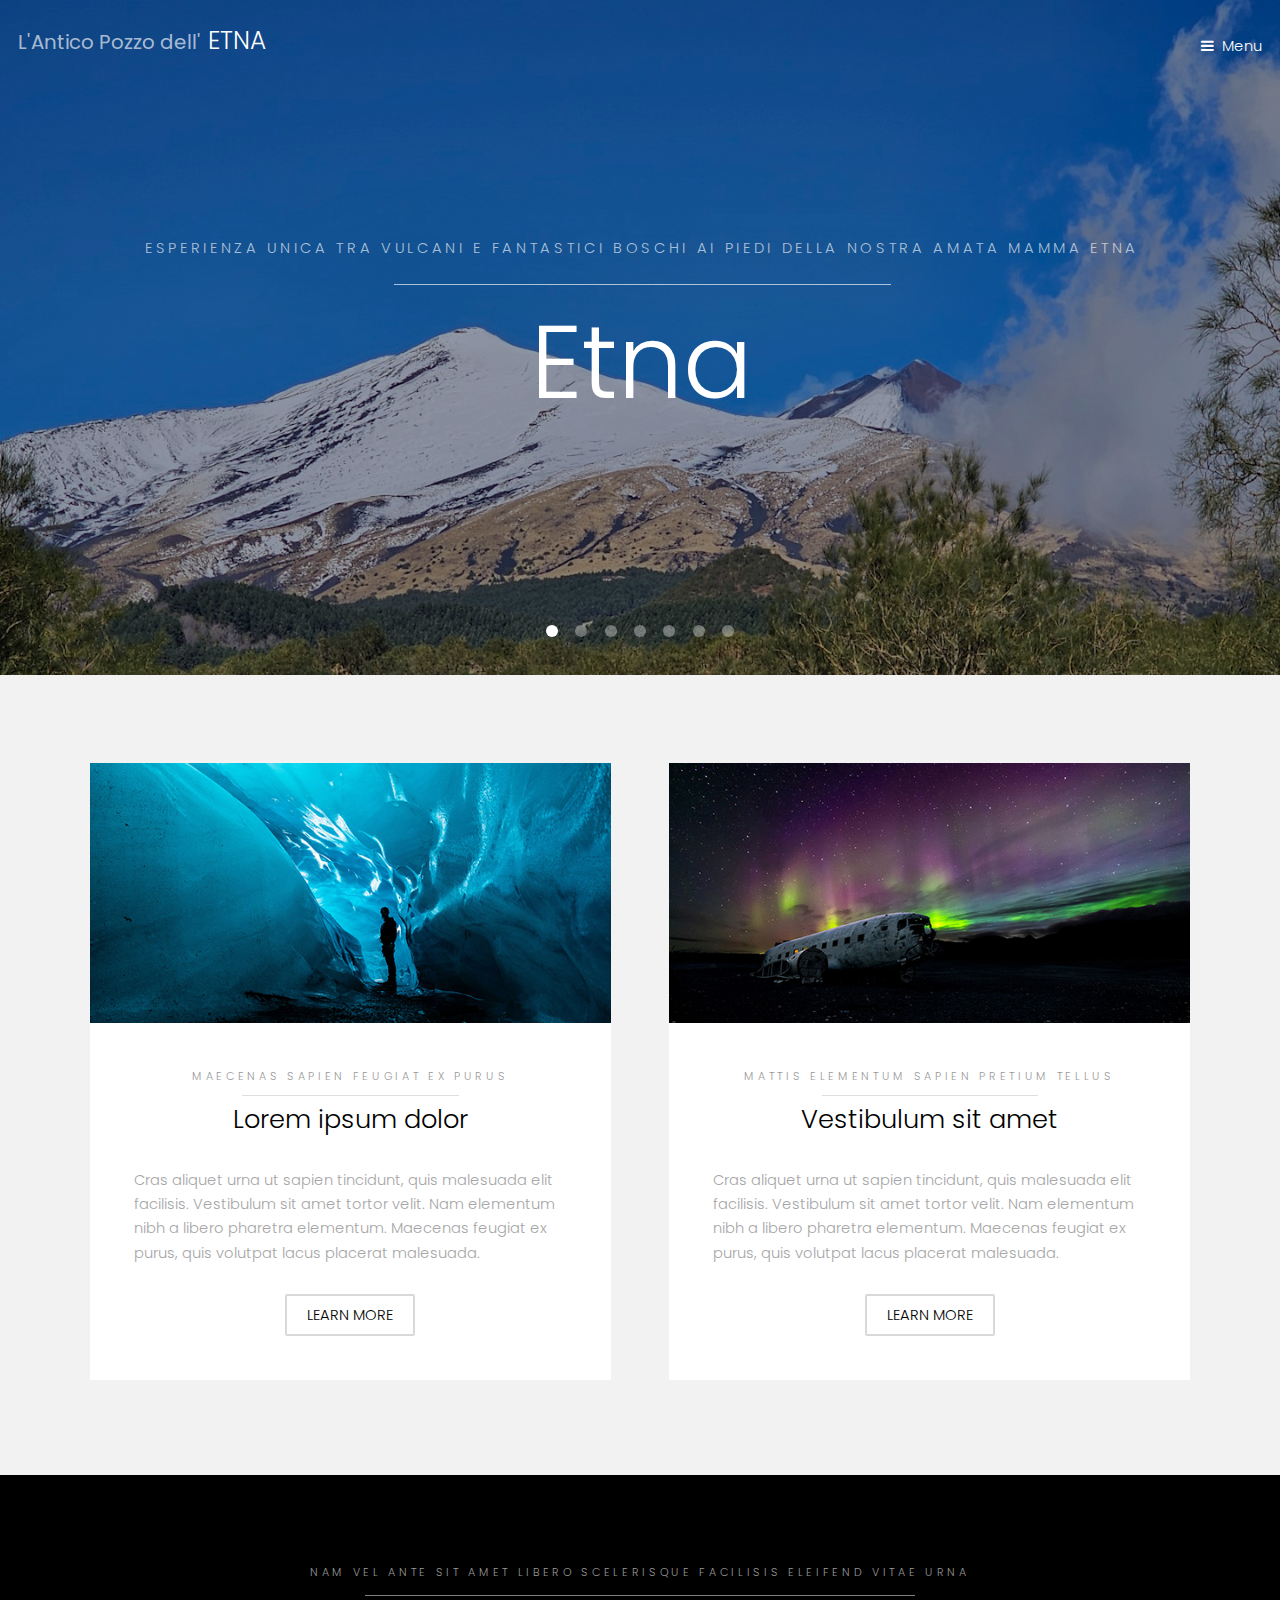
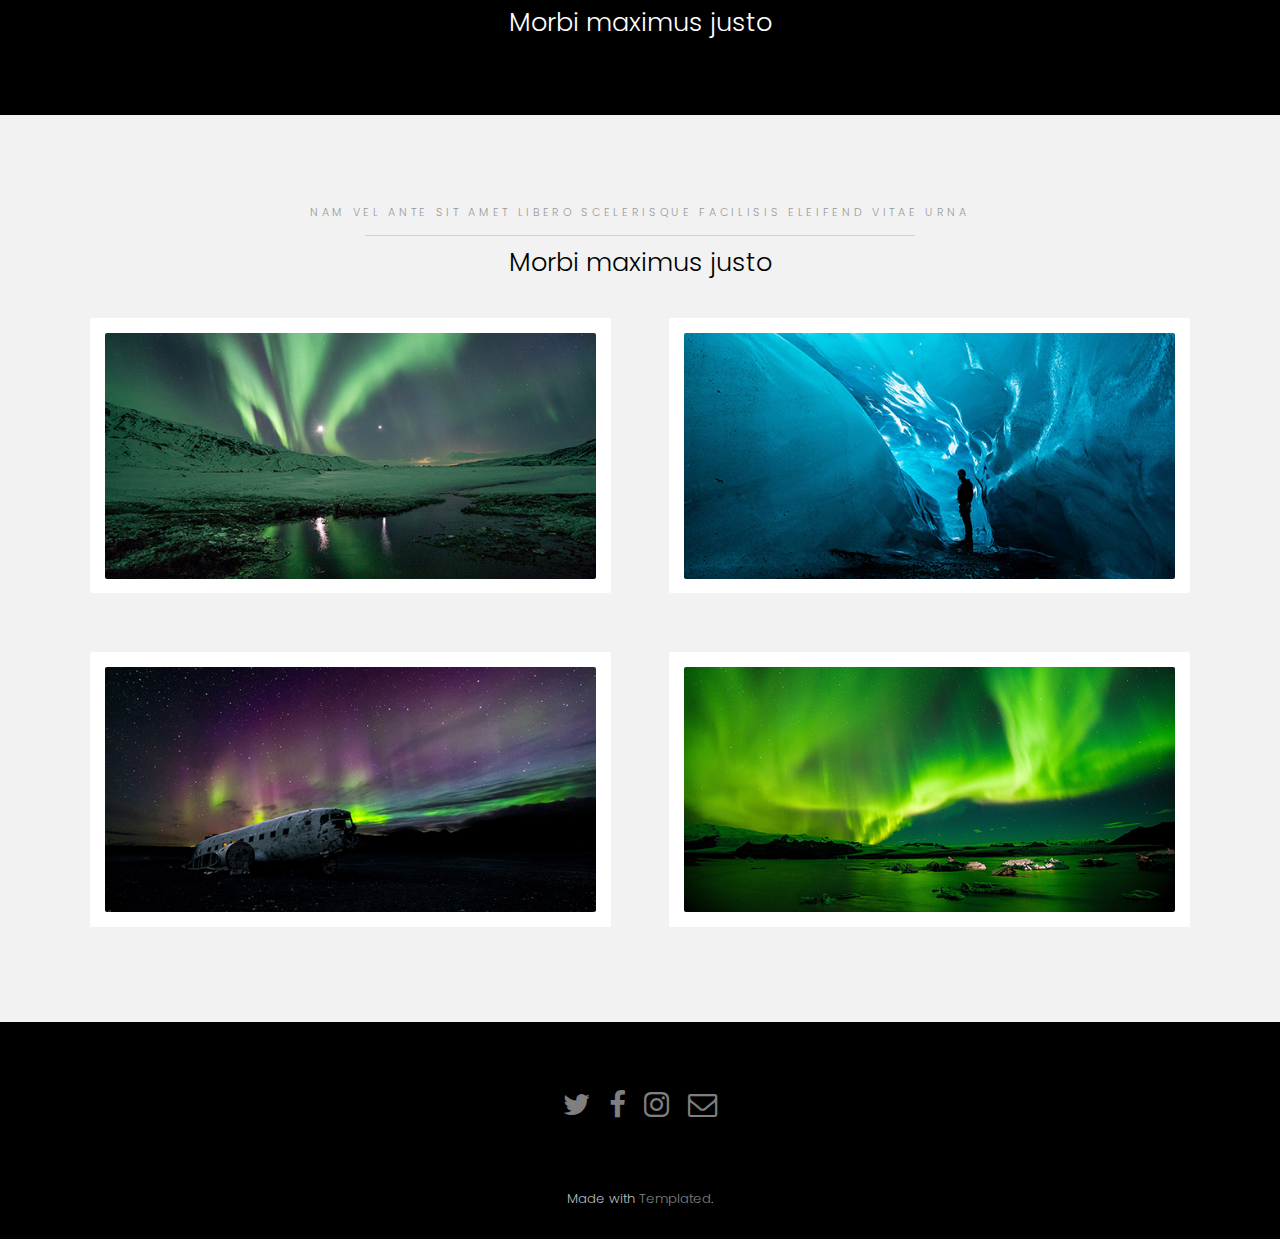
==== index.html @ 89b647b2 "modifiche titoli/frasi slide home" ====
<!DOCTYPE HTML>
<!--
	Hielo by TEMPLATED
	templated.co @templatedco
	Released for free under the Creative Commons Attribution 3.0 license (templated.co/license)
-->
<html>

<head>
	<title>L'Antico Pozzo dell'Etna</title>
	<meta charset="utf-8">
	<meta name="robots" content="index, follow, max-image-preview:large, max-snippet:-1, max-video-preview:-1">
	<meta name="viewport" content="width=device-width, initial-scale=1">
	<link rel="stylesheet" href="assets/css/main.css">
</head>

<body>

	<!-- Header -->
	<header id="header" class="alt">
		<div class="logo">
			<h3><a href="index.html"><span>L'Antico Pozzo dell'</span> ETNA</a></h3>
		</div>
		<a href="#menu">Menu</a>
	</header><!-- Nav -->
	<nav id="menu">
		<ul class="links">
			<li><a href="index.html">Home</a></li>
			<li><a href="generic.html">La struttura</a></li>
			<li><a href="generic.html">I dintorni</a></li>
			<li><a href="generic.html">Disponibilità</a></li>
			<li><a href="generic.html">Contatti</a></li>
			<li><a href="elements.html">Elements</a></li>
		</ul>
	</nav><!-- Banner -->
	<section class="banner full">
		<article><img src="images/slide01.jpg" alt="" width="1440" height="961">
			<div class="inner">
				<header>
					<p>Esperienza unica tra vulcani e fantastici boschi ai piedi della nostra amata mamma Etna</p>
					<h2>Etna</h2>
				</header>
			</div>
		</article>
		<article><img src="images/slide02.jpg" alt="" width="1440" height="961">
			<div class="inner">
				<header>
					<p>Scopri la bellezza dell' Etna con Noi</p>
					<h2>Natura incontaminata</h2>
				</header>
			</div>
		</article>
		<article><img src="images/slide03.jpg" alt="" width="1440" height="962">
			<div class="inner">
				<header>
					<p>Vivi l'armonia nel verde dell'Etna: benvenuto nel tuo chalet di serenità</p>
					<h2>Pace</h2>
				</header>
			</div>
		</article>
		<article><img src="images/slide04.jpg" alt="" width="1440" height="961">
			<div class="inner">
				<header>
					<p>Nell'abbraccio dell'Etna, uno chalet di lusso dove natura e comfort si fondono</p>
					<h2>Natura</h2>
				</header>
			</div>
		</article>
		<article><img src="images/slide05.jpg" alt="" width="1440" height="962">
			<div class="inner">
				<header>
					<p>Vivi la magia di un soggiorno Unico da noi</p>
					<h2>Lo Chalet</h2>
				</header>
			</div>
		</article>
		<article><img src="images/slide06.jpg" alt="" width="1440" height="962">
			<div class="inner">
				<header>
					<p>Lasciati avvolgere dalla Magia del nostro CHALET sull'Etna ,dove la natura selvaggia si unisce al comfort/p>
					<h2>Lo Chalet</h2>
				</header>
			</div>
		</article>
		<article><img src="images/slide07.jpg" alt="" width="1440" height="962">
			<div class="inner">
				<header>
					<p>Vivi l'essenza del Parco dell' Etna nel nostro CHALET esclusivo dove la vista sul vulcano si combina con la quiete circostante</p>
					<h2>Lo Chalet</h2>
				</header>
			</div>
		</article>

	</section><!-- One -->
	<section id="one" class="wrapper style2">
		<div class="inner">
			<div class="grid-style">

				<div>
					<div class="box">
						<div class="image fit">
							<img src="images/pic02.jpg" alt="" width="600" height="300">
						</div>
						<div class="content">
							<header class="align-center">
								<p>maecenas sapien feugiat ex purus</p>
								<h2>Lorem ipsum dolor</h2>
							</header>
							<p> Cras aliquet urna ut sapien tincidunt, quis malesuada elit facilisis. Vestibulum sit
								amet tortor velit. Nam elementum nibh a libero pharetra elementum. Maecenas feugiat ex
								purus, quis volutpat lacus placerat malesuada.</p>
							<footer class="align-center"><a href="#" class="button alt">Learn More</a>
							</footer>
						</div>
					</div>
				</div>

				<div>
					<div class="box">
						<div class="image fit">
							<img src="images/pic03.jpg" alt="" width="600" height="300">
						</div>
						<div class="content">
							<header class="align-center">
								<p>mattis elementum sapien pretium tellus</p>
								<h2>Vestibulum sit amet</h2>
							</header>
							<p> Cras aliquet urna ut sapien tincidunt, quis malesuada elit facilisis. Vestibulum sit
								amet tortor velit. Nam elementum nibh a libero pharetra elementum. Maecenas feugiat ex
								purus, quis volutpat lacus placerat malesuada.</p>
							<footer class="align-center"><a href="#" class="button alt">Learn More</a>
							</footer>
						</div>
					</div>
				</div>

			</div>
		</div>
	</section><!-- Two -->
	<section id="two" class="wrapper style3">
		<div class="inner">
			<header class="align-center">
				<p>Nam vel ante sit amet libero scelerisque facilisis eleifend vitae urna</p>
				<h2>Morbi maximus justo</h2>
			</header>
		</div>
	</section><!-- Three -->
	<section id="three" class="wrapper style2">
		<div class="inner">
			<header class="align-center">
				<p class="special">Nam vel ante sit amet libero scelerisque facilisis eleifend vitae urna</p>
				<h2>Morbi maximus justo</h2>
			</header>
			<div class="gallery">
				<div>
					<div class="image fit">
						<a href="#"><img src="images/pic01.jpg" alt="" width="600" height="300"></a>
					</div>
				</div>
				<div>
					<div class="image fit">
						<a href="#"><img src="images/pic02.jpg" alt="" width="600" height="300"></a>
					</div>
				</div>
				<div>
					<div class="image fit">
						<a href="#"><img src="images/pic03.jpg" alt="" width="600" height="300"></a>
					</div>
				</div>
				<div>
					<div class="image fit">
						<a href="#"><img src="images/pic04.jpg" alt="" width="600" height="300"></a>
					</div>
				</div>
			</div>
		</div>
	</section><!-- Footer -->
	<footer id="footer">
		<div class="container">
			<ul class="icons">
				<li><a href="#" class="icon fa-twitter"><span class="label">Twitter</span></a></li>
				<li><a href="#" class="icon fa-facebook"><span class="label">Facebook</span></a></li>
				<li><a href="#" class="icon fa-instagram"><span class="label">Instagram</span></a></li>
				<li><a href="#" class="icon fa-envelope-o"><span class="label">Email</span></a></li>
			</ul>
		</div>
	</footer>
	<div class="copyright">
		Made with <a href="https://templated.co/">Templated</a>.
	</div>

	<!-- Scripts -->
	<script src="assets/js/jquery.min.js"></script>
	<script src="assets/js/jquery.scrollex.min.js"></script>
	<script src="assets/js/skel.min.js"></script>
	<script src="assets/js/util.js"></script>
	<script src="assets/js/main.js"></script>
</body>

</html>
---- assets/css/main.css ----
@charset "UTF-8";
@import url(font-awesome.min.css);
@import url("https://fonts.googleapis.com/css?family=Poppins:300,400,500,600,700");

/*
	Hielo by TEMPLATED
	templated.co @templatedco
	Released for free under the Creative Commons Attribution 3.0 license (templated.co/license)
*/

/* Reset */

	html, body, div, span, applet, object, iframe, h1, h2, h3, h4, h5, h6, p, blockquote, pre, a, abbr, acronym, address, big, cite, code, del, dfn, em, img, ins, kbd, q, s, samp, small, strike, strong, sub, sup, tt, var, b, u, i, center, dl, dt, dd, ol, ul, li, fieldset, form, label, legend, table, caption, tbody, tfoot, thead, tr, th, td, article, aside, canvas, details, embed, figure, figcaption, footer, header, hgroup, menu, nav, output, ruby, section, summary, time, mark, audio, video {
		margin: 0;
		padding: 0;
		border: 0;
		font-size: 100%;
		font: inherit;
		vertical-align: baseline;
	}
.image.fit img {
	width: 100%;
	height: auto;
}
	article, aside, details, figcaption, figure, footer, header, hgroup, menu, nav, section {
		display: block;
	}

	body {
		line-height: 1;
	}

	ol, ul {
		list-style: none;
	}

	blockquote, q {
		quotes: none;
	}

	blockquote:before, blockquote:after, q:before, q:after {
		content: '';
		content: none;
	}

	table {
		border-collapse: collapse;
		border-spacing: 0;
	}

	body {
		-webkit-text-size-adjust: none;
	}

/* Box Model */

	*, *:before, *:after {
		-moz-box-sizing: border-box;
		-webkit-box-sizing: border-box;
		box-sizing: border-box;
	}

/* Containers */

	.container {
		margin-left: auto;
		margin-right: auto;
	}

	.container.\31 25\25 {
		width: 100%;
		max-width: 100rem;
		min-width: 80rem;
	}

	.container.\37 5\25 {
		width: 60rem;
	}

	.container.\35 0\25 {
		width: 40rem;
	}

	.container.\32 5\25 {
		width: 20rem;
	}

	.container {
		width: 80rem;
	}

	@media screen and (max-width: 1680px) {

		.container.\31 25\25 {
			width: 100%;
			max-width: 100rem;
			min-width: 80rem;
		}

		.container.\37 5\25 {
			width: 60rem;
		}

		.container.\35 0\25 {
			width: 40rem;
		}

		.container.\32 5\25 {
			width: 20rem;
		}

		.container {
			width: 80rem;
		}

	}

	@media screen and (max-width: 1280px) {

		.container.\31 25\25 {
			width: 100%;
			max-width: 81.25rem;
			min-width: 65rem;
		}

		.container.\37 5\25 {
			width: 48.75rem;
		}

		.container.\35 0\25 {
			width: 32.5rem;
		}

		.container.\32 5\25 {
			width: 16.25rem;
		}

		.container {
			width: 65rem;
		}

	}

	@media screen and (max-width: 980px) {

		.container.\31 25\25 {
			width: 100%;
			max-width: 112.5%;
			min-width: 90%;
		}

		.container.\37 5\25 {
			width: 67.5%;
		}

		.container.\35 0\25 {
			width: 45%;
		}

		.container.\32 5\25 {
			width: 22.5%;
		}

		.container {
			width: 90%;
		}

	}

	@media screen and (max-width: 736px) {

		.container.\31 25\25 {
			width: 100%;
			max-width: 112.5%;
			min-width: 90%;
		}

		.container.\37 5\25 {
			width: 67.5%;
		}

		.container.\35 0\25 {
			width: 45%;
		}

		.container.\32 5\25 {
			width: 22.5%;
		}

		.container {
			width: 90% !important;
		}

	}

	@media screen and (max-width: 480px) {

		.container.\31 25\25 {
			width: 100%;
			max-width: 112.5%;
			min-width: 90%;
		}

		.container.\37 5\25 {
			width: 67.5%;
		}

		.container.\35 0\25 {
			width: 45%;
		}

		.container.\32 5\25 {
			width: 22.5%;
		}

		.container {
			width: 90% !important;
		}

	}

/* Grid */

	.row {
		border-bottom: solid 1px transparent;
		-moz-box-sizing: border-box;
		-webkit-box-sizing: border-box;
		box-sizing: border-box;
	}

	.row > * {
		float: left;
		-moz-box-sizing: border-box;
		-webkit-box-sizing: border-box;
		box-sizing: border-box;
	}

	.row:after, .row:before {
		content: '';
		display: block;
		clear: both;
		height: 0;
	}

	.row.uniform > * > :first-child {
		margin-top: 0;
	}

	.row.uniform > * > :last-child {
		margin-bottom: 0;
	}

	.row.\30 \25 > * {
		padding: 0 0 0 0rem;
	}

	.row.\30 \25 {
		margin: 0 0 -1px 0rem;
	}

	.row.uniform.\30 \25 > * {
		padding: 0rem 0 0 0rem;
	}

	.row.uniform.\30 \25 {
		margin: 0rem 0 -1px 0rem;
	}

	.row > * {
		padding: 0 0 0 2rem;
	}

	.row {
		margin: 0 0 -1px -2rem;
	}

	.row.uniform > * {
		padding: 2rem 0 0 2rem;
	}

	.row.uniform {
		margin: -2rem 0 -1px -2rem;
	}

	.row.\32 00\25 > * {
		padding: 0 0 0 4rem;
	}

	.row.\32 00\25 {
		margin: 0 0 -1px -4rem;
	}

	.row.uniform.\32 00\25 > * {
		padding: 4rem 0 0 4rem;
	}

	.row.uniform.\32 00\25 {
		margin: -4rem 0 -1px -4rem;
	}

	.row.\31 50\25 > * {
		padding: 0 0 0 3rem;
	}

	.row.\31 50\25 {
		margin: 0 0 -1px -3rem;
	}

	.row.uniform.\31 50\25 > * {
		padding: 3rem 0 0 3rem;
	}

	.row.uniform.\31 50\25 {
		margin: -3rem 0 -1px -3rem;
	}

	.row.\35 0\25 > * {
		padding: 0 0 0 1rem;
	}

	.row.\35 0\25 {
		margin: 0 0 -1px -1rem;
	}

	.row.uniform.\35 0\25 > * {
		padding: 1rem 0 0 1rem;
	}

	.row.uniform.\35 0\25 {
		margin: -1rem 0 -1px -1rem;
	}

	.row.\32 5\25 > * {
		padding: 0 0 0 0.5rem;
	}

	.row.\32 5\25 {
		margin: 0 0 -1px -0.5rem;
	}

	.row.uniform.\32 5\25 > * {
		padding: 0.5rem 0 0 0.5rem;
	}

	.row.uniform.\32 5\25 {
		margin: -0.5rem 0 -1px -0.5rem;
	}

	.\31 2u, .\31 2u\24 {
		width: 100%;
		clear: none;
		margin-left: 0;
	}

	.\31 1u, .\31 1u\24 {
		width: 91.6666666667%;
		clear: none;
		margin-left: 0;
	}

	.\31 0u, .\31 0u\24 {
		width: 83.3333333333%;
		clear: none;
		margin-left: 0;
	}

	.\39 u, .\39 u\24 {
		width: 75%;
		clear: none;
		margin-left: 0;
	}

	.\38 u, .\38 u\24 {
		width: 66.6666666667%;
		clear: none;
		margin-left: 0;
	}

	.\37 u, .\37 u\24 {
		width: 58.3333333333%;
		clear: none;
		margin-left: 0;
	}

	.\36 u, .\36 u\24 {
		width: 50%;
		clear: none;
		margin-left: 0;
	}

	.\35 u, .\35 u\24 {
		width: 41.6666666667%;
		clear: none;
		margin-left: 0;
	}

	.\34 u, .\34 u\24 {
		width: 33.3333333333%;
		clear: none;
		margin-left: 0;
	}

	.\33 u, .\33 u\24 {
		width: 25%;
		clear: none;
		margin-left: 0;
	}

	.\32 u, .\32 u\24 {
		width: 16.6666666667%;
		clear: none;
		margin-left: 0;
	}

	.\31 u, .\31 u\24 {
		width: 8.3333333333%;
		clear: none;
		margin-left: 0;
	}

	.\31 2u\24 + *,
	.\31 1u\24 + *,
	.\31 0u\24 + *,
	.\39 u\24 + *,
	.\38 u\24 + *,
	.\37 u\24 + *,
	.\36 u\24 + *,
	.\35 u\24 + *,
	.\34 u\24 + *,
	.\33 u\24 + *,
	.\32 u\24 + *,
	.\31 u\24 + * {
		clear: left;
	}

	.\-11u {
		margin-left: 91.66667%;
	}

	.\-10u {
		margin-left: 83.33333%;
	}

	.\-9u {
		margin-left: 75%;
	}

	.\-8u {
		margin-left: 66.66667%;
	}

	.\-7u {
		margin-left: 58.33333%;
	}

	.\-6u {
		margin-left: 50%;
	}

	.\-5u {
		margin-left: 41.66667%;
	}

	.\-4u {
		margin-left: 33.33333%;
	}

	.\-3u {
		margin-left: 25%;
	}

	.\-2u {
		margin-left: 16.66667%;
	}

	.\-1u {
		margin-left: 8.33333%;
	}

	@media screen and (max-width: 1680px) {

		.row > * {
			padding: 0 0 0 2rem;
		}

		.row {
			margin: 0 0 -1px -2rem;
		}

		.row.uniform > * {
			padding: 2rem 0 0 2rem;
		}

		.row.uniform {
			margin: -2rem 0 -1px -2rem;
		}

		.row.\32 00\25 > * {
			padding: 0 0 0 4rem;
		}

		.row.\32 00\25 {
			margin: 0 0 -1px -4rem;
		}

		.row.uniform.\32 00\25 > * {
			padding: 4rem 0 0 4rem;
		}

		.row.uniform.\32 00\25 {
			margin: -4rem 0 -1px -4rem;
		}

		.row.\31 50\25 > * {
			padding: 0 0 0 3rem;
		}

		.row.\31 50\25 {
			margin: 0 0 -1px -3rem;
		}

		.row.uniform.\31 50\25 > * {
			padding: 3rem 0 0 3rem;
		}

		.row.uniform.\31 50\25 {
			margin: -3rem 0 -1px -3rem;
		}

		.row.\35 0\25 > * {
			padding: 0 0 0 1rem;
		}

		.row.\35 0\25 {
			margin: 0 0 -1px -1rem;
		}

		.row.uniform.\35 0\25 > * {
			padding: 1rem 0 0 1rem;
		}

		.row.uniform.\35 0\25 {
			margin: -1rem 0 -1px -1rem;
		}

		.row.\32 5\25 > * {
			padding: 0 0 0 0.5rem;
		}

		.row.\32 5\25 {
			margin: 0 0 -1px -0.5rem;
		}

		.row.uniform.\32 5\25 > * {
			padding: 0.5rem 0 0 0.5rem;
		}

		.row.uniform.\32 5\25 {
			margin: -0.5rem 0 -1px -0.5rem;
		}

		.\31 2u\28xlarge\29, .\31 2u\24\28xlarge\29 {
			width: 100%;
			clear: none;
			margin-left: 0;
		}

		.\31 1u\28xlarge\29, .\31 1u\24\28xlarge\29 {
			width: 91.6666666667%;
			clear: none;
			margin-left: 0;
		}

		.\31 0u\28xlarge\29, .\31 0u\24\28xlarge\29 {
			width: 83.3333333333%;
			clear: none;
			margin-left: 0;
		}

		.\39 u\28xlarge\29, .\39 u\24\28xlarge\29 {
			width: 75%;
			clear: none;
			margin-left: 0;
		}

		.\38 u\28xlarge\29, .\38 u\24\28xlarge\29 {
			width: 66.6666666667%;
			clear: none;
			margin-left: 0;
		}

		.\37 u\28xlarge\29, .\37 u\24\28xlarge\29 {
			width: 58.3333333333%;
			clear: none;
			margin-left: 0;
		}

		.\36 u\28xlarge\29, .\36 u\24\28xlarge\29 {
			width: 50%;
			clear: none;
			margin-left: 0;
		}

		.\35 u\28xlarge\29, .\35 u\24\28xlarge\29 {
			width: 41.6666666667%;
			clear: none;
			margin-left: 0;
		}

		.\34 u\28xlarge\29, .\34 u\24\28xlarge\29 {
			width: 33.3333333333%;
			clear: none;
			margin-left: 0;
		}

		.\33 u\28xlarge\29, .\33 u\24\28xlarge\29 {
			width: 25%;
			clear: none;
			margin-left: 0;
		}

		.\32 u\28xlarge\29, .\32 u\24\28xlarge\29 {
			width: 16.6666666667%;
			clear: none;
			margin-left: 0;
		}

		.\31 u\28xlarge\29, .\31 u\24\28xlarge\29 {
			width: 8.3333333333%;
			clear: none;
			margin-left: 0;
		}

		.\31 2u\24\28xlarge\29 + *,
		.\31 1u\24\28xlarge\29 + *,
		.\31 0u\24\28xlarge\29 + *,
		.\39 u\24\28xlarge\29 + *,
		.\38 u\24\28xlarge\29 + *,
		.\37 u\24\28xlarge\29 + *,
		.\36 u\24\28xlarge\29 + *,
		.\35 u\24\28xlarge\29 + *,
		.\34 u\24\28xlarge\29 + *,
		.\33 u\24\28xlarge\29 + *,
		.\32 u\24\28xlarge\29 + *,
		.\31 u\24\28xlarge\29 + * {
			clear: left;
		}

		.\-11u\28xlarge\29 {
			margin-left: 91.66667%;
		}

		.\-10u\28xlarge\29 {
			margin-left: 83.33333%;
		}

		.\-9u\28xlarge\29 {
			margin-left: 75%;
		}

		.\-8u\28xlarge\29 {
			margin-left: 66.66667%;
		}

		.\-7u\28xlarge\29 {
			margin-left: 58.33333%;
		}

		.\-6u\28xlarge\29 {
			margin-left: 50%;
		}

		.\-5u\28xlarge\29 {
			margin-left: 41.66667%;
		}

		.\-4u\28xlarge\29 {
			margin-left: 33.33333%;
		}

		.\-3u\28xlarge\29 {
			margin-left: 25%;
		}

		.\-2u\28xlarge\29 {
			margin-left: 16.66667%;
		}

		.\-1u\28xlarge\29 {
			margin-left: 8.33333%;
		}

	}

	@media screen and (max-width: 1280px) {

		.row > * {
			padding: 0 0 0 1.5rem;
		}

		.row {
			margin: 0 0 -1px -1.5rem;
		}

		.row.uniform > * {
			padding: 1.5rem 0 0 1.5rem;
		}

		.row.uniform {
			margin: -1.5rem 0 -1px -1.5rem;
		}

		.row.\32 00\25 > * {
			padding: 0 0 0 3rem;
		}

		.row.\32 00\25 {
			margin: 0 0 -1px -3rem;
		}

		.row.uniform.\32 00\25 > * {
			padding: 3rem 0 0 3rem;
		}

		.row.uniform.\32 00\25 {
			margin: -3rem 0 -1px -3rem;
		}

		.row.\31 50\25 > * {
			padding: 0 0 0 2.25rem;
		}

		.row.\31 50\25 {
			margin: 0 0 -1px -2.25rem;
		}

		.row.uniform.\31 50\25 > * {
			padding: 2.25rem 0 0 2.25rem;
		}

		.row.uniform.\31 50\25 {
			margin: -2.25rem 0 -1px -2.25rem;
		}

		.row.\35 0\25 > * {
			padding: 0 0 0 0.75rem;
		}

		.row.\35 0\25 {
			margin: 0 0 -1px -0.75rem;
		}

		.row.uniform.\35 0\25 > * {
			padding: 0.75rem 0 0 0.75rem;
		}

		.row.uniform.\35 0\25 {
			margin: -0.75rem 0 -1px -0.75rem;
		}

		.row.\32 5\25 > * {
			padding: 0 0 0 0.375rem;
		}

		.row.\32 5\25 {
			margin: 0 0 -1px -0.375rem;
		}

		.row.uniform.\32 5\25 > * {
			padding: 0.375rem 0 0 0.375rem;
		}

		.row.uniform.\32 5\25 {
			margin: -0.375rem 0 -1px -0.375rem;
		}

		.\31 2u\28large\29, .\31 2u\24\28large\29 {
			width: 100%;
			clear: none;
			margin-left: 0;
		}

		.\31 1u\28large\29, .\31 1u\24\28large\29 {
			width: 91.6666666667%;
			clear: none;
			margin-left: 0;
		}

		.\31 0u\28large\29, .\31 0u\24\28large\29 {
			width: 83.3333333333%;
			clear: none;
			margin-left: 0;
		}

		.\39 u\28large\29, .\39 u\24\28large\29 {
			width: 75%;
			clear: none;
			margin-left: 0;
		}

		.\38 u\28large\29, .\38 u\24\28large\29 {
			width: 66.6666666667%;
			clear: none;
			margin-left: 0;
		}

		.\37 u\28large\29, .\37 u\24\28large\29 {
			width: 58.3333333333%;
			clear: none;
			margin-left: 0;
		}

		.\36 u\28large\29, .\36 u\24\28large\29 {
			width: 50%;
			clear: none;
			margin-left: 0;
		}

		.\35 u\28large\29, .\35 u\24\28large\29 {
			width: 41.6666666667%;
			clear: none;
			margin-left: 0;
		}

		.\34 u\28large\29, .\34 u\24\28large\29 {
			width: 33.3333333333%;
			clear: none;
			margin-left: 0;
		}

		.\33 u\28large\29, .\33 u\24\28large\29 {
			width: 25%;
			clear: none;
			margin-left: 0;
		}

		.\32 u\28large\29, .\32 u\24\28large\29 {
			width: 16.6666666667%;
			clear: none;
			margin-left: 0;
		}

		.\31 u\28large\29, .\31 u\24\28large\29 {
			width: 8.3333333333%;
			clear: none;
			margin-left: 0;
		}

		.\31 2u\24\28large\29 + *,
		.\31 1u\24\28large\29 + *,
		.\31 0u\24\28large\29 + *,
		.\39 u\24\28large\29 + *,
		.\38 u\24\28large\29 + *,
		.\37 u\24\28large\29 + *,
		.\36 u\24\28large\29 + *,
		.\35 u\24\28large\29 + *,
		.\34 u\24\28large\29 + *,
		.\33 u\24\28large\29 + *,
		.\32 u\24\28large\29 + *,
		.\31 u\24\28large\29 + * {
			clear: left;
		}

		.\-11u\28large\29 {
			margin-left: 91.66667%;
		}

		.\-10u\28large\29 {
			margin-left: 83.33333%;
		}

		.\-9u\28large\29 {
			margin-left: 75%;
		}

		.\-8u\28large\29 {
			margin-left: 66.66667%;
		}

		.\-7u\28large\29 {
			margin-left: 58.33333%;
		}

		.\-6u\28large\29 {
			margin-left: 50%;
		}

		.\-5u\28large\29 {
			margin-left: 41.66667%;
		}

		.\-4u\28large\29 {
			margin-left: 33.33333%;
		}

		.\-3u\28large\29 {
			margin-left: 25%;
		}

		.\-2u\28large\29 {
			margin-left: 16.66667%;
		}

		.\-1u\28large\29 {
			margin-left: 8.33333%;
		}

	}

	@media screen and (max-width: 980px) {

		.row > * {
			padding: 0 0 0 1.5rem;
		}

		.row {
			margin: 0 0 -1px -1.5rem;
		}

		.row.uniform > * {
			padding: 1.5rem 0 0 1.5rem;
		}

		.row.uniform {
			margin: -1.5rem 0 -1px -1.5rem;
		}

		.row.\32 00\25 > * {
			padding: 0 0 0 3rem;
		}

		.row.\32 00\25 {
			margin: 0 0 -1px -3rem;
		}

		.row.uniform.\32 00\25 > * {
			padding: 3rem 0 0 3rem;
		}

		.row.uniform.\32 00\25 {
			margin: -3rem 0 -1px -3rem;
		}

		.row.\31 50\25 > * {
			padding: 0 0 0 2.25rem;
		}

		.row.\31 50\25 {
			margin: 0 0 -1px -2.25rem;
		}

		.row.uniform.\31 50\25 > * {
			padding: 2.25rem 0 0 2.25rem;
		}

		.row.uniform.\31 50\25 {
			margin: -2.25rem 0 -1px -2.25rem;
		}

		.row.\35 0\25 > * {
			padding: 0 0 0 0.75rem;
		}

		.row.\35 0\25 {
			margin: 0 0 -1px -0.75rem;
		}

		.row.uniform.\35 0\25 > * {
			padding: 0.75rem 0 0 0.75rem;
		}

		.row.uniform.\35 0\25 {
			margin: -0.75rem 0 -1px -0.75rem;
		}

		.row.\32 5\25 > * {
			padding: 0 0 0 0.375rem;
		}

		.row.\32 5\25 {
			margin: 0 0 -1px -0.375rem;
		}

		.row.uniform.\32 5\25 > * {
			padding: 0.375rem 0 0 0.375rem;
		}

		.row.uniform.\32 5\25 {
			margin: -0.375rem 0 -1px -0.375rem;
		}

		.\31 2u\28medium\29, .\31 2u\24\28medium\29 {
			width: 100%;
			clear: none;
			margin-left: 0;
		}

		.\31 1u\28medium\29, .\31 1u\24\28medium\29 {
			width: 91.6666666667%;
			clear: none;
			margin-left: 0;
		}

		.\31 0u\28medium\29, .\31 0u\24\28medium\29 {
			width: 83.3333333333%;
			clear: none;
			margin-left: 0;
		}

		.\39 u\28medium\29, .\39 u\24\28medium\29 {
			width: 75%;
			clear: none;
			margin-left: 0;
		}

		.\38 u\28medium\29, .\38 u\24\28medium\29 {
			width: 66.6666666667%;
			clear: none;
			margin-left: 0;
		}

		.\37 u\28medium\29, .\37 u\24\28medium\29 {
			width: 58.3333333333%;
			clear: none;
			margin-left: 0;
		}

		.\36 u\28medium\29, .\36 u\24\28medium\29 {
			width: 50%;
			clear: none;
			margin-left: 0;
		}

		.\35 u\28medium\29, .\35 u\24\28medium\29 {
			width: 41.6666666667%;
			clear: none;
			margin-left: 0;
		}

		.\34 u\28medium\29, .\34 u\24\28medium\29 {
			width: 33.3333333333%;
			clear: none;
			margin-left: 0;
		}

		.\33 u\28medium\29, .\33 u\24\28medium\29 {
			width: 25%;
			clear: none;
			margin-left: 0;
		}

		.\32 u\28medium\29, .\32 u\24\28medium\29 {
			width: 16.6666666667%;
			clear: none;
			margin-left: 0;
		}

		.\31 u\28medium\29, .\31 u\24\28medium\29 {
			width: 8.3333333333%;
			clear: none;
			margin-left: 0;
		}

		.\31 2u\24\28medium\29 + *,
		.\31 1u\24\28medium\29 + *,
		.\31 0u\24\28medium\29 + *,
		.\39 u\24\28medium\29 + *,
		.\38 u\24\28medium\29 + *,
		.\37 u\24\28medium\29 + *,
		.\36 u\24\28medium\29 + *,
		.\35 u\24\28medium\29 + *,
		.\34 u\24\28medium\29 + *,
		.\33 u\24\28medium\29 + *,
		.\32 u\24\28medium\29 + *,
		.\31 u\24\28medium\29 + * {
			clear: left;
		}

		.\-11u\28medium\29 {
			margin-left: 91.66667%;
		}

		.\-10u\28medium\29 {
			margin-left: 83.33333%;
		}

		.\-9u\28medium\29 {
			margin-left: 75%;
		}

		.\-8u\28medium\29 {
			margin-left: 66.66667%;
		}

		.\-7u\28medium\29 {
			margin-left: 58.33333%;
		}

		.\-6u\28medium\29 {
			margin-left: 50%;
		}

		.\-5u\28medium\29 {
			margin-left: 41.66667%;
		}

		.\-4u\28medium\29 {
			margin-left: 33.33333%;
		}

		.\-3u\28medium\29 {
			margin-left: 25%;
		}

		.\-2u\28medium\29 {
			margin-left: 16.66667%;
		}

		.\-1u\28medium\29 {
			margin-left: 8.33333%;
		}

	}

	@media screen and (max-width: 736px) {

		.row > * {
			padding: 0 0 0 1.25rem;
		}

		.row {
			margin: 0 0 -1px -1.25rem;
		}

		.row.uniform > * {
			padding: 1.25rem 0 0 1.25rem;
		}

		.row.uniform {
			margin: -1.25rem 0 -1px -1.25rem;
		}

		.row.\32 00\25 > * {
			padding: 0 0 0 2.5rem;
		}

		.row.\32 00\25 {
			margin: 0 0 -1px -2.5rem;
		}

		.row.uniform.\32 00\25 > * {
			padding: 2.5rem 0 0 2.5rem;
		}

		.row.uniform.\32 00\25 {
			margin: -2.5rem 0 -1px -2.5rem;
		}

		.row.\31 50\25 > * {
			padding: 0 0 0 1.875rem;
		}

		.row.\31 50\25 {
			margin: 0 0 -1px -1.875rem;
		}

		.row.uniform.\31 50\25 > * {
			padding: 1.875rem 0 0 1.875rem;
		}

		.row.uniform.\31 50\25 {
			margin: -1.875rem 0 -1px -1.875rem;
		}

		.row.\35 0\25 > * {
			padding: 0 0 0 0.625rem;
		}

		.row.\35 0\25 {
			margin: 0 0 -1px -0.625rem;
		}

		.row.uniform.\35 0\25 > * {
			padding: 0.625rem 0 0 0.625rem;
		}

		.row.uniform.\35 0\25 {
			margin: -0.625rem 0 -1px -0.625rem;
		}

		.row.\32 5\25 > * {
			padding: 0 0 0 0.3125rem;
		}

		.row.\32 5\25 {
			margin: 0 0 -1px -0.3125rem;
		}

		.row.uniform.\32 5\25 > * {
			padding: 0.3125rem 0 0 0.3125rem;
		}

		.row.uniform.\32 5\25 {
			margin: -0.3125rem 0 -1px -0.3125rem;
		}

		.\31 2u\28small\29, .\31 2u\24\28small\29 {
			width: 100%;
			clear: none;
			margin-left: 0;
		}

		.\31 1u\28small\29, .\31 1u\24\28small\29 {
			width: 91.6666666667%;
			clear: none;
			margin-left: 0;
		}

		.\31 0u\28small\29, .\31 0u\24\28small\29 {
			width: 83.3333333333%;
			clear: none;
			margin-left: 0;
		}

		.\39 u\28small\29, .\39 u\24\28small\29 {
			width: 75%;
			clear: none;
			margin-left: 0;
		}

		.\38 u\28small\29, .\38 u\24\28small\29 {
			width: 66.6666666667%;
			clear: none;
			margin-left: 0;
		}

		.\37 u\28small\29, .\37 u\24\28small\29 {
			width: 58.3333333333%;
			clear: none;
			margin-left: 0;
		}

		.\36 u\28small\29, .\36 u\24\28small\29 {
			width: 50%;
			clear: none;
			margin-left: 0;
		}

		.\35 u\28small\29, .\35 u\24\28small\29 {
			width: 41.6666666667%;
			clear: none;
			margin-left: 0;
		}

		.\34 u\28small\29, .\34 u\24\28small\29 {
			width: 33.3333333333%;
			clear: none;
			margin-left: 0;
		}

		.\33 u\28small\29, .\33 u\24\28small\29 {
			width: 25%;
			clear: none;
			margin-left: 0;
		}

		.\32 u\28small\29, .\32 u\24\28small\29 {
			width: 16.6666666667%;
			clear: none;
			margin-left: 0;
		}

		.\31 u\28small\29, .\31 u\24\28small\29 {
			width: 8.3333333333%;
			clear: none;
			margin-left: 0;
		}

		.\31 2u\24\28small\29 + *,
		.\31 1u\24\28small\29 + *,
		.\31 0u\24\28small\29 + *,
		.\39 u\24\28small\29 + *,
		.\38 u\24\28small\29 + *,
		.\37 u\24\28small\29 + *,
		.\36 u\24\28small\29 + *,
		.\35 u\24\28small\29 + *,
		.\34 u\24\28small\29 + *,
		.\33 u\24\28small\29 + *,
		.\32 u\24\28small\29 + *,
		.\31 u\24\28small\29 + * {
			clear: left;
		}

		.\-11u\28small\29 {
			margin-left: 91.66667%;
		}

		.\-10u\28small\29 {
			margin-left: 83.33333%;
		}

		.\-9u\28small\29 {
			margin-left: 75%;
		}

		.\-8u\28small\29 {
			margin-left: 66.66667%;
		}

		.\-7u\28small\29 {
			margin-left: 58.33333%;
		}

		.\-6u\28small\29 {
			margin-left: 50%;
		}

		.\-5u\28small\29 {
			margin-left: 41.66667%;
		}

		.\-4u\28small\29 {
			margin-left: 33.33333%;
		}

		.\-3u\28small\29 {
			margin-left: 25%;
		}

		.\-2u\28small\29 {
			margin-left: 16.66667%;
		}

		.\-1u\28small\29 {
			margin-left: 8.33333%;
		}

	}

	@media screen and (max-width: 480px) {

		.row > * {
			padding: 0 0 0 1.25rem;
		}

		.row {
			margin: 0 0 -1px -1.25rem;
		}

		.row.uniform > * {
			padding: 1.25rem 0 0 1.25rem;
		}

		.row.uniform {
			margin: -1.25rem 0 -1px -1.25rem;
		}

		.row.\32 00\25 > * {
			padding: 0 0 0 2.5rem;
		}

		.row.\32 00\25 {
			margin: 0 0 -1px -2.5rem;
		}

		.row.uniform.\32 00\25 > * {
			padding: 2.5rem 0 0 2.5rem;
		}

		.row.uniform.\32 00\25 {
			margin: -2.5rem 0 -1px -2.5rem;
		}

		.row.\31 50\25 > * {
			padding: 0 0 0 1.875rem;
		}

		.row.\31 50\25 {
			margin: 0 0 -1px -1.875rem;
		}

		.row.uniform.\31 50\25 > * {
			padding: 1.875rem 0 0 1.875rem;
		}

		.row.uniform.\31 50\25 {
			margin: -1.875rem 0 -1px -1.875rem;
		}

		.row.\35 0\25 > * {
			padding: 0 0 0 0.625rem;
		}

		.row.\35 0\25 {
			margin: 0 0 -1px -0.625rem;
		}

		.row.uniform.\35 0\25 > * {
			padding: 0.625rem 0 0 0.625rem;
		}

		.row.uniform.\35 0\25 {
			margin: -0.625rem 0 -1px -0.625rem;
		}

		.row.\32 5\25 > * {
			padding: 0 0 0 0.3125rem;
		}

		.row.\32 5\25 {
			margin: 0 0 -1px -0.3125rem;
		}

		.row.uniform.\32 5\25 > * {
			padding: 0.3125rem 0 0 0.3125rem;
		}

		.row.uniform.\32 5\25 {
			margin: -0.3125rem 0 -1px -0.3125rem;
		}

		.\31 2u\28xsmall\29, .\31 2u\24\28xsmall\29 {
			width: 100%;
			clear: none;
			margin-left: 0;
		}

		.\31 1u\28xsmall\29, .\31 1u\24\28xsmall\29 {
			width: 91.6666666667%;
			clear: none;
			margin-left: 0;
		}

		.\31 0u\28xsmall\29, .\31 0u\24\28xsmall\29 {
			width: 83.3333333333%;
			clear: none;
			margin-left: 0;
		}

		.\39 u\28xsmall\29, .\39 u\24\28xsmall\29 {
			width: 75%;
			clear: none;
			margin-left: 0;
		}

		.\38 u\28xsmall\29, .\38 u\24\28xsmall\29 {
			width: 66.6666666667%;
			clear: none;
			margin-left: 0;
		}

		.\37 u\28xsmall\29, .\37 u\24\28xsmall\29 {
			width: 58.3333333333%;
			clear: none;
			margin-left: 0;
		}

		.\36 u\28xsmall\29, .\36 u\24\28xsmall\29 {
			width: 50%;
			clear: none;
			margin-left: 0;
		}

		.\35 u\28xsmall\29, .\35 u\24\28xsmall\29 {
			width: 41.6666666667%;
			clear: none;
			margin-left: 0;
		}

		.\34 u\28xsmall\29, .\34 u\24\28xsmall\29 {
			width: 33.3333333333%;
			clear: none;
			margin-left: 0;
		}

		.\33 u\28xsmall\29, .\33 u\24\28xsmall\29 {
			width: 25%;
			clear: none;
			margin-left: 0;
		}

		.\32 u\28xsmall\29, .\32 u\24\28xsmall\29 {
			width: 16.6666666667%;
			clear: none;
			margin-left: 0;
		}

		.\31 u\28xsmall\29, .\31 u\24\28xsmall\29 {
			width: 8.3333333333%;
			clear: none;
			margin-left: 0;
		}

		.\31 2u\24\28xsmall\29 + *,
		.\31 1u\24\28xsmall\29 + *,
		.\31 0u\24\28xsmall\29 + *,
		.\39 u\24\28xsmall\29 + *,
		.\38 u\24\28xsmall\29 + *,
		.\37 u\24\28xsmall\29 + *,
		.\36 u\24\28xsmall\29 + *,
		.\35 u\24\28xsmall\29 + *,
		.\34 u\24\28xsmall\29 + *,
		.\33 u\24\28xsmall\29 + *,
		.\32 u\24\28xsmall\29 + *,
		.\31 u\24\28xsmall\29 + * {
			clear: left;
		}

		.\-11u\28xsmall\29 {
			margin-left: 91.66667%;
		}

		.\-10u\28xsmall\29 {
			margin-left: 83.33333%;
		}

		.\-9u\28xsmall\29 {
			margin-left: 75%;
		}

		.\-8u\28xsmall\29 {
			margin-left: 66.66667%;
		}

		.\-7u\28xsmall\29 {
			margin-left: 58.33333%;
		}

		.\-6u\28xsmall\29 {
			margin-left: 50%;
		}

		.\-5u\28xsmall\29 {
			margin-left: 41.66667%;
		}

		.\-4u\28xsmall\29 {
			margin-left: 33.33333%;
		}

		.\-3u\28xsmall\29 {
			margin-left: 25%;
		}

		.\-2u\28xsmall\29 {
			margin-left: 16.66667%;
		}

		.\-1u\28xsmall\29 {
			margin-left: 8.33333%;
		}

	}

/* Basic */

	@-ms-viewport {
		width: device-width;
	}

	body {
		-ms-overflow-style: scrollbar;
	}

	@media screen and (max-width: 480px) {

		html, body {
			min-width: 320px;
		}

	}

	body {
		background: #fff;
	}

		body.is-loading *, body.is-loading *:before, body.is-loading *:after {
			-moz-animation: none !important;
			-webkit-animation: none !important;
			-ms-animation: none !important;
			animation: none !important;
			-moz-transition: none !important;
			-webkit-transition: none !important;
			-ms-transition: none !important;
			transition: none !important;
		}

/* Type */

	html {
		font-size: 13pt;
	}

		@media screen and (max-width: 1680px) {

			html {
				font-size: 11pt;
			}

		}

		@media screen and (max-width: 1280px) {

			html {
				font-size: 11pt;
			}

		}

		@media screen and (max-width: 980px) {

			html {
				font-size: 12pt;
			}

		}

		@media screen and (max-width: 736px) {

			html {
				font-size: 12pt;
			}

		}

		@media screen and (max-width: 480px) {

			html {
				font-size: 12pt;
			}

		}

	body {
		background-color: #fff;
		color: #444;
	}

	body, input, select, textarea {
		font-family: "Poppins", sans-serif;
		font-weight: 300;
		font-size: 1rem;
		line-height: 1.65;
	}

	a {
		text-decoration: underline;
	}

		a:hover {
			text-decoration: none;
		}

	strong, b {
		font-weight: 600;
	}

	em, i {
		font-style: italic;
	}

	p {
		margin: 0 0 2rem 0;
	}

		p.special {
			text-transform: uppercase;
			font-size: .75rem;
			font-weight: 300;
			margin: 0 0 .5rem 0;
			padding: 0 0 1rem 0;
			letter-spacing: .25rem;
		}

			p.special:after {
				content: '';
				position: absolute;
				margin: auto;
				right: 0;
				bottom: 0;
				left: 0;
				width: 50%;
				height: 1px;
				background-color: rgba(0, 0, 0, 0.125);
			}

	h1, h2, h3, h4, h5, h6 {
		font-weight: 300;
		line-height: 1.5;
		margin: 0 0 1rem 0;
	}

		h1 a, h2 a, h3 a, h4 a, h5 a, h6 a {
			color: inherit;
			text-decoration: none;
		}

	h2 {
		font-size: 1.75rem;
	}

	h3 {
		font-size: 1.35rem;
	}

	h4 {
		font-size: 1.1rem;
	}

	h5 {
		font-size: 0.9rem;
	}

	h6 {
		font-size: 0.7rem;
	}

	sub {
		font-size: 0.8rem;
		position: relative;
		top: 0.5rem;
	}

	sup {
		font-size: 0.8rem;
		position: relative;
		top: -0.5rem;
	}

	blockquote {
		border-left: solid 4px;
		font-style: italic;
		margin: 0 0 2rem 0;
		padding: 0.5rem 0 0.5rem 2rem;
	}

	code {
		border-radius: 2px;
		border: solid 1px;
		font-family: "Courier New", monospace;
		font-size: 0.9rem;
		margin: 0 0.25rem;
		padding: 0.25rem 0.65rem;
	}

	pre {
		-webkit-overflow-scrolling: touch;
		font-family: "Courier New", monospace;
		font-size: 0.9rem;
		margin: 0 0 2rem 0;
	}

		pre code {
			display: block;
			line-height: 1.75;
			padding: 1rem 1.5rem;
			overflow-x: auto;
		}

	hr {
		border: 0;
		border-bottom: solid 1px;
		margin: 2rem 0;
	}

		hr.major {
			margin: 3rem 0;
		}

	.align-left {
		text-align: left;
	}

	.align-center {
		text-align: center;
	}

	.align-right {
		text-align: right;
	}

	input, select, textarea {
		color: #555;
	}

	a {
		color: #8a4680;
	}

	strong, b {
		color: #555;
	}

	h1, h2, h3, h4, h5, h6 {
		color: #555;
	}

	blockquote {
		border-left-color: rgba(144, 144, 144, 0.25);
	}

	code {
		background: rgba(144, 144, 144, 0.075);
		border-color: rgba(144, 144, 144, 0.25);
	}

	hr {
		border-bottom-color: rgba(144, 144, 144, 0.25);
	}

/* Box */

	.box {
		margin-bottom: 2rem;
		background: #FFF;
	}

		.box .image.fit {
			margin: 0;
			border-radius: 0;
		}

			.box .image.fit img {
				border-radius: 0;
			}

		.box header h2 {
			margin-bottom: 2rem;
		}

		.box header p {
			text-transform: uppercase;
			font-size: .75rem;
			font-weight: 300;
			margin: 0 0 .25rem 0;
			padding: 0 0 .75rem 0;
			letter-spacing: .25rem;
		}

			.box header p:after {
				content: '';
				position: absolute;
				margin: auto;
				right: 0;
				bottom: 0;
				left: 0;
				width: 50%;
				height: 1px;
				background-color: rgba(0, 0, 0, 0.125);
			}

		.box .content {
			padding: 3rem;
		}

		.box > :last-child,
		.box > :last-child > :last-child,
		.box > :last-child > :last-child > :last-child {
			margin-bottom: 0;
		}

		.box.alt {
			border: 0;
			border-radius: 0;
			padding: 0;
		}

		@media screen and (max-width: 736px) {

			.box .content {
				padding: 2rem;
			}

		}

	.box {
		border-color: rgba(144, 144, 144, 0.25);
	}

/* Button */

	input[type="submit"],
	input[type="reset"],
	input[type="button"],
	button,
	.button {
		-moz-appearance: none;
		-webkit-appearance: none;
		-ms-appearance: none;
		appearance: none;
		-moz-transition: background-color 0.2s ease-in-out, color 0.2s ease-in-out;
		-webkit-transition: background-color 0.2s ease-in-out, color 0.2s ease-in-out;
		-ms-transition: background-color 0.2s ease-in-out, color 0.2s ease-in-out;
		transition: background-color 0.2s ease-in-out, color 0.2s ease-in-out;
		border-radius: 2px;
		border: 0;
		cursor: pointer;
		display: inline-block;
		font-weight: 300;
		height: 2.85rem;
		line-height: 2.95rem;
		padding: 0 1.5rem;
		text-align: center;
		text-decoration: none;
		text-transform: uppercase;
		white-space: nowrap;
	}

		input[type="submit"].icon,
		input[type="reset"].icon,
		input[type="button"].icon,
		button.icon,
		.button.icon {
			padding-left: 1.35rem;
		}

			input[type="submit"].icon:before,
			input[type="reset"].icon:before,
			input[type="button"].icon:before,
			button.icon:before,
			.button.icon:before {
				margin-right: 0.5rem;
			}

		input[type="submit"].fit,
		input[type="reset"].fit,
		input[type="button"].fit,
		button.fit,
		.button.fit {
			display: block;
			margin: 0 0 1rem 0;
			width: 100%;
		}

		input[type="submit"].small,
		input[type="reset"].small,
		input[type="button"].small,
		button.small,
		.button.small {
			font-size: 0.8rem;
		}

		input[type="submit"].big,
		input[type="reset"].big,
		input[type="button"].big,
		button.big,
		.button.big {
			font-size: 1.35rem;
		}

		input[type="submit"].disabled, input[type="submit"]:disabled,
		input[type="reset"].disabled,
		input[type="reset"]:disabled,
		input[type="button"].disabled,
		input[type="button"]:disabled,
		button.disabled,
		button:disabled,
		.button.disabled,
		.button:disabled {
			-moz-pointer-events: none;
			-webkit-pointer-events: none;
			-ms-pointer-events: none;
			pointer-events: none;
			opacity: 0.25;
		}

		@media screen and (max-width: 480px) {

			input[type="submit"],
			input[type="reset"],
			input[type="button"],
			button,
			.button {
				padding: 0;
				width: 100%;
			}

		}

	input[type="submit"],
	input[type="reset"],
	input[type="button"],
	button,
	.button {
		background-color: #f2f2f2;
		color: #000 !important;
	}

		input[type="submit"]:hover,
		input[type="reset"]:hover,
		input[type="button"]:hover,
		button:hover,
		.button:hover {
			background-color: white;
		}

		input[type="submit"]:active,
		input[type="reset"]:active,
		input[type="button"]:active,
		button:active,
		.button:active {
			background-color: #e5e5e5;
		}

		input[type="submit"].alt,
		input[type="reset"].alt,
		input[type="button"].alt,
		button.alt,
		.button.alt {
			background-color: transparent;
			box-shadow: inset 0 0 0 2px rgba(144, 144, 144, 0.25);
			color: #555 !important;
		}

			input[type="submit"].alt:hover,
			input[type="reset"].alt:hover,
			input[type="button"].alt:hover,
			button.alt:hover,
			.button.alt:hover {
				background-color: rgba(144, 144, 144, 0.075);
			}

			input[type="submit"].alt:active,
			input[type="reset"].alt:active,
			input[type="button"].alt:active,
			button.alt:active,
			.button.alt:active {
				background-color: rgba(144, 144, 144, 0.2);
			}

			input[type="submit"].alt.icon:before,
			input[type="reset"].alt.icon:before,
			input[type="button"].alt.icon:before,
			button.alt.icon:before,
			.button.alt.icon:before {
				color: #bbb;
			}

		input[type="submit"].special,
		input[type="reset"].special,
		input[type="button"].special,
		button.special,
		.button.special {
			background-color: #8a4680;
			color: #ffffff !important;
		}

			input[type="submit"].special:hover,
			input[type="reset"].special:hover,
			input[type="button"].special:hover,
			button.special:hover,
			.button.special:hover {
				background-color: #9b4f90;
			}

			input[type="submit"].special:active,
			input[type="reset"].special:active,
			input[type="button"].special:active,
			button.special:active,
			.button.special:active {
				background-color: #793d70;
			}

/* Form */

	form {
		margin: 0 0 2rem 0;
	}

	label {
		display: block;
		font-size: 0.9rem;
		font-weight: 700;
		margin: 0 0 1rem 0;
	}

	input[type="text"],
	input[type="password"],
	input[type="email"],
	select,
	textarea {
		-moz-appearance: none;
		-webkit-appearance: none;
		-ms-appearance: none;
		appearance: none;
		border-radius: 2px;
		border: none;
		border: solid 1px;
		color: inherit;
		display: block;
		outline: 0;
		padding: 0 1rem;
		text-decoration: none;
		width: 100%;
	}

		input[type="text"]:invalid,
		input[type="password"]:invalid,
		input[type="email"]:invalid,
		select:invalid,
		textarea:invalid {
			box-shadow: none;
		}

	.select-wrapper {
		text-decoration: none;
		display: block;
		position: relative;
	}

		.select-wrapper:before {
			-moz-osx-font-smoothing: grayscale;
			-webkit-font-smoothing: antialiased;
			font-family: FontAwesome;
			font-style: normal;
			font-weight: normal;
			text-transform: none !important;
		}

		.select-wrapper:before {
			content: '\f078';
			display: block;
			height: 2.75rem;
			line-height: 2.75rem;
			pointer-events: none;
			position: absolute;
			right: 0;
			text-align: center;
			top: 0;
			width: 2.75rem;
		}

		.select-wrapper select::-ms-expand {
			display: none;
		}

	input[type="text"],
	input[type="password"],
	input[type="email"],
	select {
		height: 2.75rem;
	}

	textarea {
		padding: 0.75rem 1rem;
	}

	input[type="checkbox"],
	input[type="radio"] {
		-moz-appearance: none;
		-webkit-appearance: none;
		-ms-appearance: none;
		appearance: none;
		display: block;
		float: left;
		margin-right: -2rem;
		opacity: 0;
		width: 1rem;
		z-index: -1;
	}

		input[type="checkbox"] + label,
		input[type="radio"] + label {
			text-decoration: none;
			cursor: pointer;
			display: inline-block;
			font-size: 1rem;
			font-weight: 400;
			padding-left: 2.4rem;
			padding-right: 0.75rem;
			position: relative;
		}

			input[type="checkbox"] + label:before,
			input[type="radio"] + label:before {
				-moz-osx-font-smoothing: grayscale;
				-webkit-font-smoothing: antialiased;
				font-family: FontAwesome;
				font-style: normal;
				font-weight: normal;
				text-transform: none !important;
			}

			input[type="checkbox"] + label:before,
			input[type="radio"] + label:before {
				border-radius: 2px;
				border: solid 1px;
				content: '';
				display: inline-block;
				height: 1.65rem;
				left: 0;
				line-height: 1.58125rem;
				position: absolute;
				text-align: center;
				top: 0;
				width: 1.65rem;
			}

		input[type="checkbox"]:checked + label:before,
		input[type="radio"]:checked + label:before {
			content: '\f00c';
		}

	input[type="checkbox"] + label:before {
		border-radius: 2px;
	}

	input[type="radio"] + label:before {
		border-radius: 100%;
	}

	::-webkit-input-placeholder {
		opacity: 1.0;
	}

	:-moz-placeholder {
		opacity: 1.0;
	}

	::-moz-placeholder {
		opacity: 1.0;
	}

	:-ms-input-placeholder {
		opacity: 1.0;
	}

	.formerize-placeholder {
		opacity: 1.0;
	}

	label {
		color: #555;
	}

	input[type="text"],
	input[type="password"],
	input[type="email"],
	select,
	textarea {
		background: rgba(144, 144, 144, 0.075);
		border-color: rgba(144, 144, 144, 0.25);
	}

		input[type="text"]:focus,
		input[type="password"]:focus,
		input[type="email"]:focus,
		select:focus,
		textarea:focus {
			border-color: #8a4680;
			box-shadow: 0 0 0 1px #8a4680;
		}

	.select-wrapper:before {
		color: rgba(144, 144, 144, 0.25);
	}

	input[type="checkbox"] + label,
	input[type="radio"] + label {
		color: #444;
	}

		input[type="checkbox"] + label:before,
		input[type="radio"] + label:before {
			background: rgba(144, 144, 144, 0.075);
			border-color: rgba(144, 144, 144, 0.25);
		}

	input[type="checkbox"]:checked + label:before,
	input[type="radio"]:checked + label:before {
		background-color: #8a4680;
		border-color: #8a4680;
		color: #ffffff;
	}

	input[type="checkbox"]:focus + label:before,
	input[type="radio"]:focus + label:before {
		border-color: #8a4680;
		box-shadow: 0 0 0 1px #8a4680;
	}

	::-webkit-input-placeholder {
		color: #bbb !important;
	}

	:-moz-placeholder {
		color: #bbb !important;
	}

	::-moz-placeholder {
		color: #bbb !important;
	}

	:-ms-input-placeholder {
		color: #bbb !important;
	}

	.formerize-placeholder {
		color: #bbb !important;
	}

/* Icon */

	.icon {
		text-decoration: none;
		border-bottom: none;
		position: relative;
	}

		.icon:before {
			-moz-osx-font-smoothing: grayscale;
			-webkit-font-smoothing: antialiased;
			font-family: FontAwesome;
			font-style: normal;
			font-weight: normal;
			text-transform: none !important;
		}

		.icon > .label {
			display: none;
		}

/* Image */

	.image {
		border-radius: 2px;
		border: 0;
		display: inline-block;
		position: relative;
	}

		.image img {
			border-radius: 2px;
			display: block;
		}

		.image.left, .image.right {
			max-width: 40%;
		}

			.image.left img, .image.right img {
				width: 100%;
			}

		.image.left {
			float: left;
			margin: 0 1.5rem 1rem 0;
			top: 0.25rem;
		}

		.image.right {
			float: right;
			margin: 0 0 1rem 1.5rem;
			top: 0.25rem;
		}

		.image.fit {
			display: block;
			margin: 0 0 2rem 0;
			width: 100%;
		}

			.image.fit img {
				width: 100%;
			}

		.image.main {
			display: block;
			margin: 0 0 3rem 0;
			width: 100%;
		}

			.image.main img {
				width: 100%;
			}

/* List */

	ol {
		list-style: decimal;
		margin: 0 0 2rem 0;
		padding-left: 1.25rem;
	}

		ol li {
			padding-left: 0.25rem;
		}

	ul {
		list-style: disc;
		margin: 0 0 2rem 0;
		padding-left: 1rem;
	}

		ul li {
			padding-left: 0.5rem;
		}

		ul.alt {
			list-style: none;
			padding-left: 0;
		}

			ul.alt li {
				border-top: solid 1px;
				padding: 0.5rem 0;
			}

				ul.alt li:first-child {
					border-top: 0;
					padding-top: 0;
				}

		ul.icons {
			cursor: default;
			list-style: none;
			padding-left: 0;
		}

			ul.icons li {
				display: inline-block;
				padding: 0 1rem 0 0;
			}

				ul.icons li:last-child {
					padding-right: 0;
				}

				ul.icons li .icon:before {
					font-size: 2rem;
				}

		ul.actions {
			cursor: default;
			list-style: none;
			padding-left: 0;
		}

			ul.actions li {
				display: inline-block;
				padding: 0 1rem 0 0;
				vertical-align: middle;
			}

				ul.actions li:last-child {
					padding-right: 0;
				}

			ul.actions.small li {
				padding: 0 0.5rem 0 0;
			}

			ul.actions.vertical li {
				display: block;
				padding: 1rem 0 0 0;
			}

				ul.actions.vertical li:first-child {
					padding-top: 0;
				}

				ul.actions.vertical li > * {
					margin-bottom: 0;
				}

			ul.actions.vertical.small li {
				padding: 0.5rem 0 0 0;
			}

				ul.actions.vertical.small li:first-child {
					padding-top: 0;
				}

			ul.actions.fit {
				display: table;
				margin-left: -1rem;
				padding: 0;
				table-layout: fixed;
				width: calc(100% + 1rem);
			}

				ul.actions.fit li {
					display: table-cell;
					padding: 0 0 0 1rem;
				}

					ul.actions.fit li > * {
						margin-bottom: 0;
					}

				ul.actions.fit.small {
					margin-left: -0.5rem;
					width: calc(100% + 0.5rem);
				}

					ul.actions.fit.small li {
						padding: 0 0 0 0.5rem;
					}

			@media screen and (max-width: 480px) {

				ul.actions {
					margin: 0 0 2rem 0;
				}

					ul.actions li {
						padding: 1rem 0 0 0;
						display: block;
						text-align: center;
						width: 100%;
					}

						ul.actions li:first-child {
							padding-top: 0;
						}

						ul.actions li > * {
							width: 100%;
							margin: 0 !important;
						}

							ul.actions li > *.icon:before {
								margin-left: -2rem;
							}

					ul.actions.small li {
						padding: 0.5rem 0 0 0;
					}

						ul.actions.small li:first-child {
							padding-top: 0;
						}

			}

	dl {
		margin: 0 0 2rem 0;
	}

		dl dt {
			display: block;
			font-weight: 700;
			margin: 0 0 1rem 0;
		}

		dl dd {
			margin-left: 2rem;
		}

	ul.alt li {
		border-top-color: rgba(144, 144, 144, 0.25);
	}

/* Section/Article */

	section.special, article.special {
		text-align: center;
	}

	header p {
		position: relative;
		margin: 0 0 1.5rem 0;
	}

	header h2 + p {
		font-size: 1.25rem;
		margin-top: -1rem;
	}

	header h3 + p {
		font-size: 1.1rem;
		margin-top: -0.8rem;
	}

	header h4 + p,
	header h5 + p,
	header h6 + p {
		font-size: 0.9rem;
		margin-top: -0.6rem;
	}

	header p {
		color: #bbb;
	}

/* Table */

	.table-wrapper {
		-webkit-overflow-scrolling: touch;
		overflow-x: auto;
	}

	table {
		margin: 0 0 2rem 0;
		width: 100%;
	}

		table tbody tr {
			border: solid 1px;
			border-left: 0;
			border-right: 0;
		}

		table td {
			padding: 0.75rem 0.75rem;
		}

		table th {
			font-size: 0.9rem;
			font-weight: 700;
			padding: 0 0.75rem 0.75rem 0.75rem;
			text-align: left;
		}

		table thead {
			border-bottom: solid 2px;
		}

		table tfoot {
			border-top: solid 2px;
		}

		table.alt {
			border-collapse: separate;
		}

			table.alt tbody tr td {
				border: solid 1px;
				border-left-width: 0;
				border-top-width: 0;
			}

				table.alt tbody tr td:first-child {
					border-left-width: 1px;
				}

			table.alt tbody tr:first-child td {
				border-top-width: 1px;
			}

			table.alt thead {
				border-bottom: 0;
			}

			table.alt tfoot {
				border-top: 0;
			}

	table tbody tr {
		border-color: rgba(144, 144, 144, 0.25);
	}

		table tbody tr:nth-child(2n + 1) {
			background-color: rgba(144, 144, 144, 0.075);
		}

	table th {
		color: #555;
	}

	table thead {
		border-bottom-color: rgba(144, 144, 144, 0.25);
	}

	table tfoot {
		border-top-color: rgba(144, 144, 144, 0.25);
	}

	table.alt tbody tr td {
		border-color: rgba(144, 144, 144, 0.25);
	}

/* Wrapper */

	.wrapper {
		padding: 6rem 0 4rem 0 ;
		position: relative;
		margin: 0;
	}

		.wrapper > .inner {
			margin: 0 auto;
			width: 80rem;
		}

		.wrapper.style1 {
			background-color: #8a4680;
			color: #e2d1df;
		}

			.wrapper.style1 input, .wrapper.style1 select, .wrapper.style1 textarea {
				color: #ffffff;
			}

			.wrapper.style1 a {
				color: #ffffff;
			}

			.wrapper.style1 strong, .wrapper.style1 b {
				color: #ffffff;
			}

			.wrapper.style1 h1, .wrapper.style1 h2, .wrapper.style1 h3, .wrapper.style1 h4, .wrapper.style1 h5, .wrapper.style1 h6 {
				color: #ffffff;
			}

			.wrapper.style1 blockquote {
				border-left-color: rgba(255, 255, 255, 0.25);
			}

			.wrapper.style1 code {
				background: rgba(255, 255, 255, 0.075);
				border-color: rgba(255, 255, 255, 0.25);
			}

			.wrapper.style1 hr {
				border-bottom-color: rgba(255, 255, 255, 0.25);
			}

			.wrapper.style1 .box {
				border-color: rgba(255, 255, 255, 0.25);
			}

			.wrapper.style1 input[type="submit"],
			.wrapper.style1 input[type="reset"],
			.wrapper.style1 input[type="button"],
			.wrapper.style1 button,
			.wrapper.style1 .button {
				background-color: #f2f2f2;
				color: #000 !important;
			}

				.wrapper.style1 input[type="submit"]:hover,
				.wrapper.style1 input[type="reset"]:hover,
				.wrapper.style1 input[type="button"]:hover,
				.wrapper.style1 button:hover,
				.wrapper.style1 .button:hover {
					background-color: white;
				}

				.wrapper.style1 input[type="submit"]:active,
				.wrapper.style1 input[type="reset"]:active,
				.wrapper.style1 input[type="button"]:active,
				.wrapper.style1 button:active,
				.wrapper.style1 .button:active {
					background-color: #e5e5e5;
				}

				.wrapper.style1 input[type="submit"].alt,
				.wrapper.style1 input[type="reset"].alt,
				.wrapper.style1 input[type="button"].alt,
				.wrapper.style1 button.alt,
				.wrapper.style1 .button.alt {
					background-color: transparent;
					box-shadow: inset 0 0 0 2px rgba(255, 255, 255, 0.25);
					color: #ffffff !important;
				}

					.wrapper.style1 input[type="submit"].alt:hover,
					.wrapper.style1 input[type="reset"].alt:hover,
					.wrapper.style1 input[type="button"].alt:hover,
					.wrapper.style1 button.alt:hover,
					.wrapper.style1 .button.alt:hover {
						background-color: rgba(255, 255, 255, 0.075);
					}

					.wrapper.style1 input[type="submit"].alt:active,
					.wrapper.style1 input[type="reset"].alt:active,
					.wrapper.style1 input[type="button"].alt:active,
					.wrapper.style1 button.alt:active,
					.wrapper.style1 .button.alt:active {
						background-color: rgba(255, 255, 255, 0.2);
					}

					.wrapper.style1 input[type="submit"].alt.icon:before,
					.wrapper.style1 input[type="reset"].alt.icon:before,
					.wrapper.style1 input[type="button"].alt.icon:before,
					.wrapper.style1 button.alt.icon:before,
					.wrapper.style1 .button.alt.icon:before {
						color: #d0b5cc;
					}

				.wrapper.style1 input[type="submit"].special,
				.wrapper.style1 input[type="reset"].special,
				.wrapper.style1 input[type="button"].special,
				.wrapper.style1 button.special,
				.wrapper.style1 .button.special {
					background-color: #ffffff;
					color: #8a4680 !important;
				}

			.wrapper.style1 label {
				color: #ffffff;
			}

			.wrapper.style1 input[type="text"],
			.wrapper.style1 input[type="password"],
			.wrapper.style1 input[type="email"],
			.wrapper.style1 select,
			.wrapper.style1 textarea {
				background: rgba(255, 255, 255, 0.075);
				border-color: rgba(255, 255, 255, 0.25);
			}

				.wrapper.style1 input[type="text"]:focus,
				.wrapper.style1 input[type="password"]:focus,
				.wrapper.style1 input[type="email"]:focus,
				.wrapper.style1 select:focus,
				.wrapper.style1 textarea:focus {
					border-color: #ffffff;
					box-shadow: 0 0 0 1px #ffffff;
				}

			.wrapper.style1 .select-wrapper:before {
				color: rgba(255, 255, 255, 0.25);
			}

			.wrapper.style1 input[type="checkbox"] + label,
			.wrapper.style1 input[type="radio"] + label {
				color: #e2d1df;
			}

				.wrapper.style1 input[type="checkbox"] + label:before,
				.wrapper.style1 input[type="radio"] + label:before {
					background: rgba(255, 255, 255, 0.075);
					border-color: rgba(255, 255, 255, 0.25);
				}

			.wrapper.style1 input[type="checkbox"]:checked + label:before,
			.wrapper.style1 input[type="radio"]:checked + label:before {
				background-color: #ffffff;
				border-color: #ffffff;
				color: #8a4680;
			}

			.wrapper.style1 input[type="checkbox"]:focus + label:before,
			.wrapper.style1 input[type="radio"]:focus + label:before {
				border-color: #ffffff;
				box-shadow: 0 0 0 1px #ffffff;
			}

			.wrapper.style1 ::-webkit-input-placeholder {
				color: #d0b5cc !important;
			}

			.wrapper.style1 :-moz-placeholder {
				color: #d0b5cc !important;
			}

			.wrapper.style1 ::-moz-placeholder {
				color: #d0b5cc !important;
			}

			.wrapper.style1 :-ms-input-placeholder {
				color: #d0b5cc !important;
			}

			.wrapper.style1 .formerize-placeholder {
				color: #d0b5cc !important;
			}

			.wrapper.style1 ul.alt li {
				border-top-color: rgba(255, 255, 255, 0.25);
			}

			.wrapper.style1 header p {
				color: #d0b5cc;
			}

			.wrapper.style1 table tbody tr {
				border-color: rgba(255, 255, 255, 0.25);
			}

				.wrapper.style1 table tbody tr:nth-child(2n + 1) {
					background-color: rgba(255, 255, 255, 0.075);
				}

			.wrapper.style1 table th {
				color: #ffffff;
			}

			.wrapper.style1 table thead {
				border-bottom-color: rgba(255, 255, 255, 0.25);
			}

			.wrapper.style1 table tfoot {
				border-top-color: rgba(255, 255, 255, 0.25);
			}

			.wrapper.style1 table.alt tbody tr td {
				border-color: rgba(255, 255, 255, 0.25);
			}

		.wrapper.style2 {
			background-color: #f2f2f2;
			color: #a6a6a6;
		}

			.wrapper.style2 input, .wrapper.style2 select, .wrapper.style2 textarea {
				color: #000;
			}

			.wrapper.style2 a {
				color: #8a4680;
			}

			.wrapper.style2 strong, .wrapper.style2 b {
				color: #000;
			}

			.wrapper.style2 h1, .wrapper.style2 h2, .wrapper.style2 h3, .wrapper.style2 h4, .wrapper.style2 h5, .wrapper.style2 h6 {
				color: #000;
			}

			.wrapper.style2 blockquote {
				border-left-color: rgba(0, 0, 0, 0.15);
			}

			.wrapper.style2 code {
				background: rgba(0, 0, 0, 0.075);
				border-color: rgba(0, 0, 0, 0.15);
			}

			.wrapper.style2 hr {
				border-bottom-color: rgba(0, 0, 0, 0.15);
			}

			.wrapper.style2 .box {
				border-color: rgba(0, 0, 0, 0.15);
			}

			.wrapper.style2 input[type="submit"],
			.wrapper.style2 input[type="reset"],
			.wrapper.style2 input[type="button"],
			.wrapper.style2 button,
			.wrapper.style2 .button {
				background-color: #000;
				color: #f2f2f2 !important;
			}

				.wrapper.style2 input[type="submit"].alt,
				.wrapper.style2 input[type="reset"].alt,
				.wrapper.style2 input[type="button"].alt,
				.wrapper.style2 button.alt,
				.wrapper.style2 .button.alt {
					background-color: transparent;
					box-shadow: inset 0 0 0 2px rgba(0, 0, 0, 0.15);
					color: #000 !important;
				}

					.wrapper.style2 input[type="submit"].alt:hover,
					.wrapper.style2 input[type="reset"].alt:hover,
					.wrapper.style2 input[type="button"].alt:hover,
					.wrapper.style2 button.alt:hover,
					.wrapper.style2 .button.alt:hover {
						background-color: rgba(0, 0, 0, 0.075);
					}

					.wrapper.style2 input[type="submit"].alt:active,
					.wrapper.style2 input[type="reset"].alt:active,
					.wrapper.style2 input[type="button"].alt:active,
					.wrapper.style2 button.alt:active,
					.wrapper.style2 .button.alt:active {
						background-color: rgba(0, 0, 0, 0.2);
					}

					.wrapper.style2 input[type="submit"].alt.icon:before,
					.wrapper.style2 input[type="reset"].alt.icon:before,
					.wrapper.style2 input[type="button"].alt.icon:before,
					.wrapper.style2 button.alt.icon:before,
					.wrapper.style2 .button.alt.icon:before {
						color: #999999;
					}

				.wrapper.style2 input[type="submit"].special,
				.wrapper.style2 input[type="reset"].special,
				.wrapper.style2 input[type="button"].special,
				.wrapper.style2 button.special,
				.wrapper.style2 .button.special {
					background-color: #8a4680;
					color: #ffffff !important;
				}

					.wrapper.style2 input[type="submit"].special:hover,
					.wrapper.style2 input[type="reset"].special:hover,
					.wrapper.style2 input[type="button"].special:hover,
					.wrapper.style2 button.special:hover,
					.wrapper.style2 .button.special:hover {
						background-color: #9b4f90;
					}

					.wrapper.style2 input[type="submit"].special:active,
					.wrapper.style2 input[type="reset"].special:active,
					.wrapper.style2 input[type="button"].special:active,
					.wrapper.style2 button.special:active,
					.wrapper.style2 .button.special:active {
						background-color: #793d70;
					}

			.wrapper.style2 label {
				color: #000;
			}

			.wrapper.style2 input[type="text"],
			.wrapper.style2 input[type="password"],
			.wrapper.style2 input[type="email"],
			.wrapper.style2 select,
			.wrapper.style2 textarea {
				background: rgba(0, 0, 0, 0.075);
				border-color: rgba(0, 0, 0, 0.15);
			}

				.wrapper.style2 input[type="text"]:focus,
				.wrapper.style2 input[type="password"]:focus,
				.wrapper.style2 input[type="email"]:focus,
				.wrapper.style2 select:focus,
				.wrapper.style2 textarea:focus {
					border-color: #8a4680;
					box-shadow: 0 0 0 1px #8a4680;
				}

			.wrapper.style2 .select-wrapper:before {
				color: rgba(0, 0, 0, 0.15);
			}

			.wrapper.style2 input[type="checkbox"] + label,
			.wrapper.style2 input[type="radio"] + label {
				color: #a6a6a6;
			}

				.wrapper.style2 input[type="checkbox"] + label:before,
				.wrapper.style2 input[type="radio"] + label:before {
					background: rgba(0, 0, 0, 0.075);
					border-color: rgba(0, 0, 0, 0.15);
				}

			.wrapper.style2 input[type="checkbox"]:checked + label:before,
			.wrapper.style2 input[type="radio"]:checked + label:before {
				background-color: #8a4680;
				border-color: #8a4680;
				color: #ffffff;
			}

			.wrapper.style2 input[type="checkbox"]:focus + label:before,
			.wrapper.style2 input[type="radio"]:focus + label:before {
				border-color: #8a4680;
				box-shadow: 0 0 0 1px #8a4680;
			}

			.wrapper.style2 ::-webkit-input-placeholder {
				color: #999999 !important;
			}

			.wrapper.style2 :-moz-placeholder {
				color: #999999 !important;
			}

			.wrapper.style2 ::-moz-placeholder {
				color: #999999 !important;
			}

			.wrapper.style2 :-ms-input-placeholder {
				color: #999999 !important;
			}

			.wrapper.style2 .formerize-placeholder {
				color: #999999 !important;
			}

			.wrapper.style2 ul.alt li {
				border-top-color: rgba(0, 0, 0, 0.15);
			}

			.wrapper.style2 header p {
				color: #999999;
			}

			.wrapper.style2 table tbody tr {
				border-color: rgba(0, 0, 0, 0.15);
			}

				.wrapper.style2 table tbody tr:nth-child(2n + 1) {
					background-color: rgba(0, 0, 0, 0.075);
				}

			.wrapper.style2 table th {
				color: #000;
			}

			.wrapper.style2 table thead {
				border-bottom-color: rgba(0, 0, 0, 0.15);
			}

			.wrapper.style2 table tfoot {
				border-top-color: rgba(0, 0, 0, 0.15);
			}

			.wrapper.style2 table.alt tbody tr td {
				border-color: rgba(0, 0, 0, 0.15);
			}

		.wrapper.style3 {
			background-color: #000;
			color: #bfbfbf;
			background-image: url(../../images/bg.jpg);
			background-size: cover;
			background-attachment: fixed;
			background-position: center;
			position: relative;
		}

			.wrapper.style3 input, .wrapper.style3 select, .wrapper.style3 textarea {
				color: #ffffff;
			}

			.wrapper.style3 a {
				color: #8a4680;
			}

			.wrapper.style3 strong, .wrapper.style3 b {
				color: #ffffff;
			}

			.wrapper.style3 h1, .wrapper.style3 h2, .wrapper.style3 h3, .wrapper.style3 h4, .wrapper.style3 h5, .wrapper.style3 h6 {
				color: #ffffff;
			}

			.wrapper.style3 blockquote {
				border-left-color: rgba(255, 255, 255, 0.25);
			}

			.wrapper.style3 code {
				background: rgba(255, 255, 255, 0.075);
				border-color: rgba(255, 255, 255, 0.25);
			}

			.wrapper.style3 hr {
				border-bottom-color: rgba(255, 255, 255, 0.25);
			}

			.wrapper.style3 .box {
				border-color: rgba(255, 255, 255, 0.25);
			}

			.wrapper.style3 input[type="submit"],
			.wrapper.style3 input[type="reset"],
			.wrapper.style3 input[type="button"],
			.wrapper.style3 button,
			.wrapper.style3 .button {
				background-color: #f2f2f2;
				color: #000 !important;
			}

				.wrapper.style3 input[type="submit"]:hover,
				.wrapper.style3 input[type="reset"]:hover,
				.wrapper.style3 input[type="button"]:hover,
				.wrapper.style3 button:hover,
				.wrapper.style3 .button:hover {
					background-color: white;
				}

				.wrapper.style3 input[type="submit"]:active,
				.wrapper.style3 input[type="reset"]:active,
				.wrapper.style3 input[type="button"]:active,
				.wrapper.style3 button:active,
				.wrapper.style3 .button:active {
					background-color: #e5e5e5;
				}

				.wrapper.style3 input[type="submit"].alt,
				.wrapper.style3 input[type="reset"].alt,
				.wrapper.style3 input[type="button"].alt,
				.wrapper.style3 button.alt,
				.wrapper.style3 .button.alt {
					background-color: transparent;
					box-shadow: inset 0 0 0 2px rgba(255, 255, 255, 0.25);
					color: #ffffff !important;
				}

					.wrapper.style3 input[type="submit"].alt:hover,
					.wrapper.style3 input[type="reset"].alt:hover,
					.wrapper.style3 input[type="button"].alt:hover,
					.wrapper.style3 button.alt:hover,
					.wrapper.style3 .button.alt:hover {
						background-color: rgba(255, 255, 255, 0.075);
					}

					.wrapper.style3 input[type="submit"].alt:active,
					.wrapper.style3 input[type="reset"].alt:active,
					.wrapper.style3 input[type="button"].alt:active,
					.wrapper.style3 button.alt:active,
					.wrapper.style3 .button.alt:active {
						background-color: rgba(255, 255, 255, 0.2);
					}

					.wrapper.style3 input[type="submit"].alt.icon:before,
					.wrapper.style3 input[type="reset"].alt.icon:before,
					.wrapper.style3 input[type="button"].alt.icon:before,
					.wrapper.style3 button.alt.icon:before,
					.wrapper.style3 .button.alt.icon:before {
						color: #999999;
					}

				.wrapper.style3 input[type="submit"].special,
				.wrapper.style3 input[type="reset"].special,
				.wrapper.style3 input[type="button"].special,
				.wrapper.style3 button.special,
				.wrapper.style3 .button.special {
					background-color: #8a4680;
					color: #ffffff !important;
				}

					.wrapper.style3 input[type="submit"].special:hover,
					.wrapper.style3 input[type="reset"].special:hover,
					.wrapper.style3 input[type="button"].special:hover,
					.wrapper.style3 button.special:hover,
					.wrapper.style3 .button.special:hover {
						background-color: #9b4f90;
					}

					.wrapper.style3 input[type="submit"].special:active,
					.wrapper.style3 input[type="reset"].special:active,
					.wrapper.style3 input[type="button"].special:active,
					.wrapper.style3 button.special:active,
					.wrapper.style3 .button.special:active {
						background-color: #793d70;
					}

			.wrapper.style3 label {
				color: #ffffff;
			}

			.wrapper.style3 input[type="text"],
			.wrapper.style3 input[type="password"],
			.wrapper.style3 input[type="email"],
			.wrapper.style3 select,
			.wrapper.style3 textarea {
				background: rgba(255, 255, 255, 0.075);
				border-color: rgba(255, 255, 255, 0.25);
			}

				.wrapper.style3 input[type="text"]:focus,
				.wrapper.style3 input[type="password"]:focus,
				.wrapper.style3 input[type="email"]:focus,
				.wrapper.style3 select:focus,
				.wrapper.style3 textarea:focus {
					border-color: #8a4680;
					box-shadow: 0 0 0 1px #8a4680;
				}

			.wrapper.style3 .select-wrapper:before {
				color: rgba(255, 255, 255, 0.25);
			}

			.wrapper.style3 input[type="checkbox"] + label,
			.wrapper.style3 input[type="radio"] + label {
				color: #bfbfbf;
			}

				.wrapper.style3 input[type="checkbox"] + label:before,
				.wrapper.style3 input[type="radio"] + label:before {
					background: rgba(255, 255, 255, 0.075);
					border-color: rgba(255, 255, 255, 0.25);
				}

			.wrapper.style3 input[type="checkbox"]:checked + label:before,
			.wrapper.style3 input[type="radio"]:checked + label:before {
				background-color: #8a4680;
				border-color: #8a4680;
				color: #ffffff;
			}

			.wrapper.style3 input[type="checkbox"]:focus + label:before,
			.wrapper.style3 input[type="radio"]:focus + label:before {
				border-color: #8a4680;
				box-shadow: 0 0 0 1px #8a4680;
			}

			.wrapper.style3 ::-webkit-input-placeholder {
				color: #999999 !important;
			}

			.wrapper.style3 :-moz-placeholder {
				color: #999999 !important;
			}

			.wrapper.style3 ::-moz-placeholder {
				color: #999999 !important;
			}

			.wrapper.style3 :-ms-input-placeholder {
				color: #999999 !important;
			}

			.wrapper.style3 .formerize-placeholder {
				color: #999999 !important;
			}

			.wrapper.style3 ul.alt li {
				border-top-color: rgba(255, 255, 255, 0.25);
			}

			.wrapper.style3 header p {
				color: #999999;
			}

			.wrapper.style3 table tbody tr {
				border-color: rgba(255, 255, 255, 0.25);
			}

				.wrapper.style3 table tbody tr:nth-child(2n + 1) {
					background-color: rgba(255, 255, 255, 0.075);
				}

			.wrapper.style3 table th {
				color: #ffffff;
			}

			.wrapper.style3 table thead {
				border-bottom-color: rgba(255, 255, 255, 0.25);
			}

			.wrapper.style3 table tfoot {
				border-top-color: rgba(255, 255, 255, 0.25);
			}

			.wrapper.style3 table.alt tbody tr td {
				border-color: rgba(255, 255, 255, 0.25);
			}

			.wrapper.style3 .inner {
				position: relative;
				z-index: 2;
			}

			.wrapper.style3 p {
				text-transform: uppercase;
				font-size: .75rem;
				font-weight: 300;
				margin: 0 0 .5rem 0;
				padding: 0 0 1rem 0;
				letter-spacing: .25rem;
			}

				.wrapper.style3 p:after {
					content: '';
					position: absolute;
					margin: auto;
					right: 0;
					bottom: 0;
					left: 0;
					width: 50%;
					height: 1px;
					background-color: rgba(255, 255, 255, 0.5);
				}

			.wrapper.style3:before {
				-moz-transition: opacity 3s ease;
				-webkit-transition: opacity 3s ease;
				-ms-transition: opacity 3s ease;
				transition: opacity 3s ease;
				-moz-transition-delay: 1.25s;
				-webkit-transition-delay: 1.25s;
				-ms-transition-delay: 1.25s;
				transition-delay: 1.25s;
				content: '';
				display: block;
				background-color: rgba(0, 0, 0, 0.95);
				height: 100%;
				left: 0;
				opacity: 0.75;
				position: absolute;
				top: 0;
				width: 100%;
				z-index: 1;
			}

		@media screen and (max-width: 1280px) {

			.wrapper > .inner {
				width: 75rem;
			}

		}

		@media screen and (max-width: 980px) {

			.wrapper > .inner {
				width: 90%;
			}

			.wrapper.style3 {
				background-attachment: scroll;
			}

		}

		@media screen and (max-width: 736px) {

			.wrapper {
				padding: 3rem 0 1rem 0 ;
			}

		}

/* Flexgrid */

	.grid-style {
		width: 100%;
		margin: 0 0 2.5rem 0;
		display: -moz-flex;
		display: -webkit-flex;
		display: -ms-flex;
		display: flex;
		-moz-flex-wrap: wrap;
		-webkit-flex-wrap: wrap;
		-ms-flex-wrap: wrap;
		flex-wrap: wrap;
		-moz-align-items: stretch;
		-webkit-align-items: stretch;
		-ms-align-items: stretch;
		align-items: stretch;
	}

		.grid-style > * {
			-moz-flex-shrink: 1;
			-webkit-flex-shrink: 1;
			-ms-flex-shrink: 1;
			flex-shrink: 1;
			-moz-flex-grow: 0;
			-webkit-flex-grow: 0;
			-ms-flex-grow: 0;
			flex-grow: 0;
		}

		.grid-style > * {
			width: 50%;
		}

		.grid-style > * {
			padding: 2rem;
			width: calc(50% + 2rem);
		}

		.grid-style > :nth-child(-n + 2) {
			padding-top: 0;
		}

		.grid-style > :nth-last-child(-n + 2) {
			padding-bottom: 0;
		}

		.grid-style > :nth-child(2n + 1) {
			padding-left: 0;
		}

		.grid-style > :nth-child(2n) {
			padding-right: 0;
		}

		.grid-style > :nth-child(2n + 1),
		.grid-style > :nth-child(2n) {
			width: calc(50% + 0rem);
		}

		.grid-style .box {
			margin: 0;
		}

		@media screen and (max-width: 980px) {

			.grid-style > * {
				width: 100%;
			}

			.grid-style > * {
				padding: 1rem;
				width: calc(50% + 1rem);
			}

			.grid-style > :nth-child(-n + 2) {
				padding-top: 1rem;
			}

			.grid-style > :nth-last-child(-n + 2) {
				padding-bottom: 1rem;
			}

			.grid-style > :nth-child(2n + 1) {
				padding-left: 1rem;
			}

			.grid-style > :nth-child(2n) {
				padding-right: 1rem;
			}

			.grid-style > :nth-child(2n + 1),
			.grid-style > :nth-child(2n) {
				padding: 1rem;
				width: calc(100% + 2rem);
			}

			.grid-style > * {
				padding: 1rem;
				width: calc(100% + 2rem);
			}

			.grid-style > :nth-child(-n + 1) {
				padding-top: 0;
			}

			.grid-style > :nth-last-child(-n + 1) {
				padding-bottom: 0;
			}

			.grid-style > :nth-child(1n + 1) {
				padding-left: 0;
			}

			.grid-style > :nth-child(1n) {
				padding-right: 0;
			}

			.grid-style > :nth-child(1n + 1),
			.grid-style > :nth-child(1n) {
				width: calc(100% + 1rem);
			}

		}

	.gallery {
		width: 100%;
		margin: 2.5rem 0 2.5rem 0;
		display: -moz-flex;
		display: -webkit-flex;
		display: -ms-flex;
		display: flex;
		-moz-flex-wrap: wrap;
		-webkit-flex-wrap: wrap;
		-ms-flex-wrap: wrap;
		flex-wrap: wrap;
		-moz-align-items: stretch;
		-webkit-align-items: stretch;
		-ms-align-items: stretch;
		align-items: stretch;
	}

		.gallery > * {
			-moz-flex-shrink: 1;
			-webkit-flex-shrink: 1;
			-ms-flex-shrink: 1;
			flex-shrink: 1;
			-moz-flex-grow: 0;
			-webkit-flex-grow: 0;
			-ms-flex-grow: 0;
			flex-grow: 0;
		}

		.gallery > * {
			width: 50%;
		}

		.gallery > * {
			padding: 2rem;
			width: calc(50% + 2rem);
		}

		.gallery > :nth-child(-n + 2) {
			padding-top: 0;
		}

		.gallery > :nth-last-child(-n + 2) {
			padding-bottom: 0;
		}

		.gallery > :nth-child(2n + 1) {
			padding-left: 0;
		}

		.gallery > :nth-child(2n) {
			padding-right: 0;
		}

		.gallery > :nth-child(2n + 1),
		.gallery > :nth-child(2n) {
			width: calc(50% + 0rem);
		}

		.gallery .image {
			background: #FFF;
			padding: 1rem;
		}

			.gallery .image.fit {
				margin: 0;
			}

		@media screen and (max-width: 980px) {

			.gallery > * {
				width: 100%;
			}

			.gallery > * {
				padding: 1rem;
				width: calc(50% + 1rem);
			}

			.gallery > :nth-child(-n + 2) {
				padding-top: 1rem;
			}

			.gallery > :nth-last-child(-n + 2) {
				padding-bottom: 1rem;
			}

			.gallery > :nth-child(2n + 1) {
				padding-left: 1rem;
			}

			.gallery > :nth-child(2n) {
				padding-right: 1rem;
			}

			.gallery > :nth-child(2n + 1),
			.gallery > :nth-child(2n) {
				padding: 1rem;
				width: calc(100% + 2rem);
			}

			.gallery > * {
				padding: 1rem;
				width: calc(100% + 2rem);
			}

			.gallery > :nth-child(-n + 1) {
				padding-top: 0;
			}

			.gallery > :nth-last-child(-n + 1) {
				padding-bottom: 0;
			}

			.gallery > :nth-child(1n + 1) {
				padding-left: 0;
			}

			.gallery > :nth-child(1n) {
				padding-right: 0;
			}

			.gallery > :nth-child(1n + 1),
			.gallery > :nth-child(1n) {
				width: calc(100% + 1rem);
			}

		}

/* Header */

	body.subpage {
		padding-top: 3.25em;
	}

	@-moz-keyframes reveal-header {
		0% {
			top: -4em;
			opacity: 0;
		}

		100% {
			top: 0;
			opacity: 1;
		}
	}

	@-webkit-keyframes reveal-header {
		0% {
			top: -4em;
			opacity: 0;
		}

		100% {
			top: 0;
			opacity: 1;
		}
	}

	@-ms-keyframes reveal-header {
		0% {
			top: -4em;
			opacity: 0;
		}

		100% {
			top: 0;
			opacity: 1;
		}
	}

	@keyframes reveal-header {
		0% {
			top: -4em;
			opacity: 0;
		}

		100% {
			top: 0;
			opacity: 1;
		}
	}

	#header {
		background: rgba(0, 0, 0, 0.975);
		color: #a6a6a6;
		cursor: default;
		height: 3.25em;
		left: 0;
		line-height: 3.25em;
		position: fixed;
		text-align: right;
		top: 0;
		width: 100%;
		z-index: 10001;
	}

		#header > .logo {
			display: inline-block;
			height: inherit;
			left: 1.25em;
			line-height: inherit;
			margin: 0;
			padding: 0;
			position: absolute;
			top: 0;
		}

			#header > .logo a {
				font-size: 1.25em;
				color: #FFF;
				text-decoration: none;
			}

				#header > .logo a:hover {
					color: rgba(255, 255, 255, 0.65);
				}

			#header > .logo span {
				font-weight: 400;
				font-size: .8em;
				color: rgba(255, 255, 255, 0.65);
			}

		#header > a {
			-moz-transition: color 0.2s ease-in-out;
			-webkit-transition: color 0.2s ease-in-out;
			-ms-transition: color 0.2s ease-in-out;
			transition: color 0.2s ease-in-out;
			display: inline-block;
			padding: 0 0.75em;
			color: inherit;
			text-decoration: none;
			color: #FFF;
		}

			#header > a:hover {
				color: #f2f2f2;
			}

			#header > a[href="#menu"] {
				text-decoration: none;
				-webkit-tap-highlight-color: transparent;
			}

				#header > a[href="#menu"]:before {
					content: "";
					-moz-osx-font-smoothing: grayscale;
					-webkit-font-smoothing: antialiased;
					font-family: FontAwesome;
					font-style: normal;
					font-weight: normal;
					text-transform: none !important;
				}

				#header > a[href="#menu"]:before {
					margin: 0 0.5em 0 0;
				}

			#header > a + a[href="#menu"]:last-child {
				border-left: solid 1px rgba(0, 0, 0, 0.15);
				padding-left: 1.25em;
				margin-left: 0.5em;
			}

			#header > a:last-child {
				padding-right: 1.25em;
			}

			@media screen and (max-width: 736px) {

				#header > a {
					padding: 0 0.5em;
				}

					#header > a + a[href="#menu"]:last-child {
						padding-left: 1em;
						margin-left: 0.25em;
					}

					#header > a:last-child {
						padding-right: 1em;
					}

			}

		#header.reveal {
			-moz-animation: reveal-header 0.5s ease;
			-webkit-animation: reveal-header 0.5s ease;
			-ms-animation: reveal-header 0.5s ease;
			animation: reveal-header 0.5s ease;
		}

		#header.alt {
			-moz-animation: none;
			-webkit-animation: none;
			-ms-animation: none;
			animation: none;
			background-color: transparent;
			box-shadow: none;
			overflow: hidden;
			position: absolute;
			top: 1.5em;
		}

			#header.alt h1 {
				left: 2.5em;
			}

			#header.alt nav {
				right: 2.5em;
			}

	@media screen and (max-width: 980px) {

		body.subpage {
			padding-top: 44px;
		}

		#header {
			height: 44px;
			line-height: 44px;
		}

			#header > h1 {
				left: 1em;
			}

				#header > h1 a {
					font-size: 1em;
				}

	}

	@media screen and (max-width: 480px) {

		#header {
			min-width: 320px;
		}

	}

/* Menu */

	#menu {
		-moz-transform: translateX(20rem);
		-webkit-transform: translateX(20rem);
		-ms-transform: translateX(20rem);
		transform: translateX(20rem);
		-moz-transition: -moz-transform 0.5s ease, box-shadow 0.5s ease, visibility 0.5s;
		-webkit-transition: -webkit-transform 0.5s ease, box-shadow 0.5s ease, visibility 0.5s;
		-ms-transition: -ms-transform 0.5s ease, box-shadow 0.5s ease, visibility 0.5s;
		transition: transform 0.5s ease, box-shadow 0.5s ease, visibility 0.5s;
		-webkit-overflow-scrolling: touch;
		background: rgba(0, 0, 0, 0.95);
		box-shadow: none;
		color: #000;
		height: 100%;
		max-width: 80%;
		overflow-y: auto;
		padding: 3rem 2rem;
		position: fixed;
		right: 0;
		top: 0;
		visibility: hidden;
		width: 20rem;
		z-index: 10002;
	}

		#menu > ul {
			margin: 0 0 1rem 0;
		}

			#menu > ul.links {
				list-style: none;
				padding: 0;
			}

				#menu > ul.links > li {
					padding: 0;
				}

					#menu > ul.links > li > a:not(.button) {
						border: 0;
						border-top: solid 1px rgba(255, 255, 255, 0.125);
						color: rgba(255, 255, 255, 0.5);
						display: block;
						line-height: 3.5rem;
						text-decoration: none;
						text-transform: uppercase;
					}

						#menu > ul.links > li > a:not(.button):hover {
							color: #FFF;
						}

					#menu > ul.links > li > .button {
						display: block;
						margin: 0.5rem 0 0 0;
					}

					#menu > ul.links > li:first-child > a:not(.button) {
						border-top: 0 !important;
					}

		#menu .close {
			text-decoration: none;
			-moz-transition: color 0.2s ease-in-out;
			-webkit-transition: color 0.2s ease-in-out;
			-ms-transition: color 0.2s ease-in-out;
			transition: color 0.2s ease-in-out;
			-webkit-tap-highlight-color: transparent;
			border: 0;
			color: #999999;
			cursor: pointer;
			display: block;
			height: 3.25rem;
			line-height: 3.25rem;
			padding-right: 1.25rem;
			position: absolute;
			right: 0;
			text-align: right;
			top: 0;
			vertical-align: middle;
			width: 7rem;
		}

			#menu .close:before {
				-moz-osx-font-smoothing: grayscale;
				-webkit-font-smoothing: antialiased;
				font-family: FontAwesome;
				font-style: normal;
				font-weight: normal;
				text-transform: none !important;
			}

			#menu .close:before {
				content: '\f00d';
				font-size: 1.25rem;
			}

			#menu .close:hover {
				color: #000;
			}

			@media screen and (max-width: 736px) {

				#menu .close {
					height: 4rem;
					line-height: 4rem;
				}

			}

		#menu.visible {
			-moz-transform: translateX(0);
			-webkit-transform: translateX(0);
			-ms-transform: translateX(0);
			transform: translateX(0);
			box-shadow: 0 0 1.5rem 0 rgba(0, 0, 0, 0.2);
			visibility: visible;
		}

		@media screen and (max-width: 736px) {

			#menu {
				padding: 2.5rem 1.75rem;
			}

		}

/* Banner */

	.banner {
		background-color: #8a4680;
		color: #e2d1df;
		padding: 8em 0;
		position: relative;
	}

		.banner input, .banner select, .banner textarea {
			color: #ffffff;
		}

		.banner a {
			color: #ffffff;
		}

		.banner strong, .banner b {
			color: #ffffff;
		}

		.banner h1, .banner h2, .banner h3, .banner h4, .banner h5, .banner h6 {
			color: #ffffff;
		}

		.banner blockquote {
			border-left-color: rgba(255, 255, 255, 0.25);
		}

		.banner code {
			background: rgba(255, 255, 255, 0.075);
			border-color: rgba(255, 255, 255, 0.25);
		}

		.banner hr {
			border-bottom-color: rgba(255, 255, 255, 0.25);
		}

		.banner.full {
			padding: 0;
			min-height: 100vh;
			height: 100vh !important;
		}

		.banner.half {
			padding: 0;
			min-height: 50vh;
			height: 50vh !important;
		}

		.banner:after {
			-moz-pointer-events: none;
			-webkit-pointer-events: none;
			-ms-pointer-events: none;
			pointer-events: none;
			-moz-transition: opacity 1.5s ease-in-out, visibility 1.5s;
			-webkit-transition: opacity 1.5s ease-in-out, visibility 1.5s;
			-ms-transition: opacity 1.5s ease-in-out, visibility 1.5s;
			transition: opacity 1.5s ease-in-out, visibility 1.5s;
			background: #000000;
			content: '';
			display: block;
			height: 100%;
			left: 0;
			opacity: 0;
			position: absolute;
			top: 0;
			visibility: hidden;
			width: 100%;
			z-index: 2;
		}

		.banner .indicators {
			bottom: 1.5em;
			left: 0;
			list-style: none;
			margin: 0;
			padding: 0;
			position: absolute;
			text-align: center;
			width: 100%;
			z-index: 2;
		}

			.banner .indicators li {
				cursor: pointer;
				display: inline-block;
				height: 2em;
				overflow: hidden;
				padding: 0;
				position: relative;
				text-indent: 2em;
				width: 2em;
			}

				.banner .indicators li:before {
					background: rgba(255, 255, 255, 0.35);
					border-radius: 100%;
					content: '';
					display: inline-block;
					height: 0.8em;
					left: 50%;
					margin: -0.4em 0 0 -0.4em;
					position: absolute;
					text-indent: 0;
					top: 50%;
					width: 0.8em;
				}

				.banner .indicators li.visible:before {
					background: #fff;
				}

		.banner > article {
			-moz-transition: opacity 1.5s ease, visibility 1.5s;
			-webkit-transition: opacity 1.5s ease, visibility 1.5s;
			-ms-transition: opacity 1.5s ease, visibility 1.5s;
			transition: opacity 1.5s ease, visibility 1.5s;
			background-attachment: fixed;
			background-position: center;
			background-repeat: no-repeat;
			background-size: cover;
			height: 100%;
			left: 0;
			opacity: 0;
			position: absolute;
			text-align: center;
			top: 0;
			visibility: hidden;
			width: 100%;
			z-index: 0;
		}

			.banner > article:before {
				content: '';
				display: inline-block;
				height: 100%;
				vertical-align: middle;
			}

			.banner > article:after {
				content: '';
				display: block;
				width: 100%;
				height: 100%;
				position: absolute;
				top: 0;
				left: 0;
				background: #000;
				opacity: 0.35;
			}

			.banner > article .inner {
				position: relative;
				display: inline-block;
				vertical-align: middle;
				z-index: 1;
			}

				.banner > article .inner > :last-child {
					margin-bottom: 0;
				}

			.banner > article h2 {
				font-size: 7rem;
				margin-bottom: 0;
				color: #FFF;
				font-weight: 300;
			}

				.banner > article h2:after {
					display: none;
				}

			.banner > article p {
				color: rgba(255, 255, 255, 0.65);
				text-transform: uppercase;
				font-size: 1rem;
				font-weight: 300;
				margin: 0;
				padding-bottom: 1.75rem;
				letter-spacing: .25rem;
			}

				.banner > article p:after {
					content: '';
					position: absolute;
					margin: auto;
					right: 0;
					bottom: 0;
					left: 0;
					width: 50%;
					height: 1px;
					background-color: rgba(255, 255, 255, 0.65);
				}

			.banner > article a {
				color: #FFF;
				text-decoration: none;
			}

			.banner > article img {
				display: none;
			}

			.banner > article.visible {
				opacity: 1;
				visibility: visible;
			}

			.banner > article.top {
				z-index: 1;
			}

			.banner > article.instant {
				-moz-transition: none !important;
				-webkit-transition: none !important;
				-ms-transition: none !important;
				transition: none !important;
			}

		body.is-loading .banner:after {
			opacity: 1.0;
			visibility: visible;
		}

		@media screen and (max-width: 1280px) {

			.banner.full {
				padding: 0;
				min-height: 75vh;
				height: 75vh !important;
			}

		}

		@media screen and (max-width: 980px) {

			.banner.full {
				padding: 0;
				min-height: 50vh;
				height: 75vh !important;
			}

			.banner > article {
				background-attachment: scroll;
			}

		}

		@media screen and (max-width: 736px) {

			.banner > article .inner {
				width: 90%;
			}

			.banner > article p {
				margin-bottom: 1rem;
			}

			.banner > article h2 {
				font-size: 4em;
			}

		}

		body.is-mobile .banner > article {
			background-attachment: scroll;
		}

/* Main */

	#main {
		padding: 4rem 0 2rem 0 ;
	}

		@media screen and (max-width: 736px) {

			#main {
				padding: 3rem 0 1rem 0 ;
			}

		}

/* Footer */

	#footer {
		padding: 4rem 0 2rem 0 ;
		background: #000;
		text-align: center;
	}

		#footer a {
			color: rgba(255, 255, 255, 0.5);
		}

			#footer a:hover {
				color: #FFF;
			}

		.copyright {
			background: #000;
			color: #bbb;
			font-size: 0.9rem;
			padding: 0 0 2rem 0;
			text-align: center;
		}
.copyright a {
	color: rgba(255, 255, 255, 0.5);
	text-decoration: none;
}

.copyright a:hover {
	color: #FFF;
}

		@media screen and (max-width: 736px) {

			#footer {
				padding: 3rem 0 1rem 0 ;
			}

		}
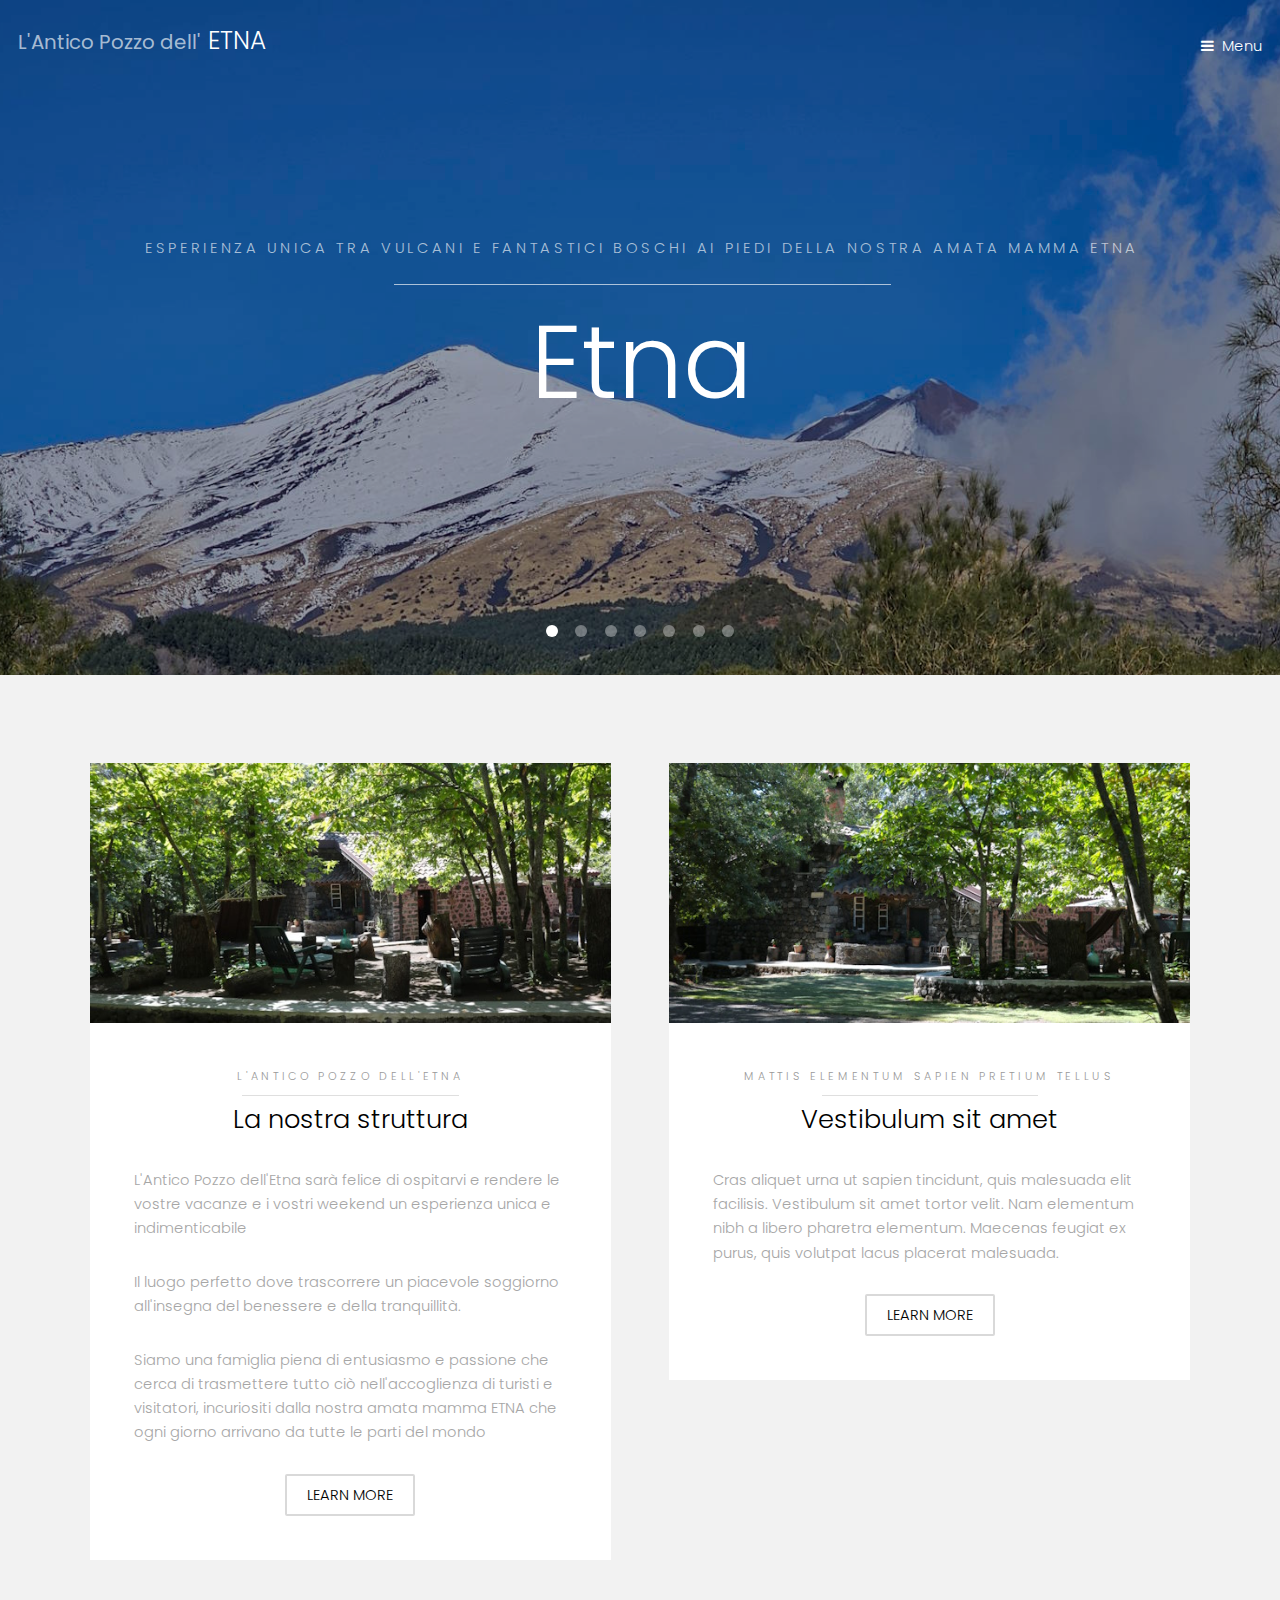
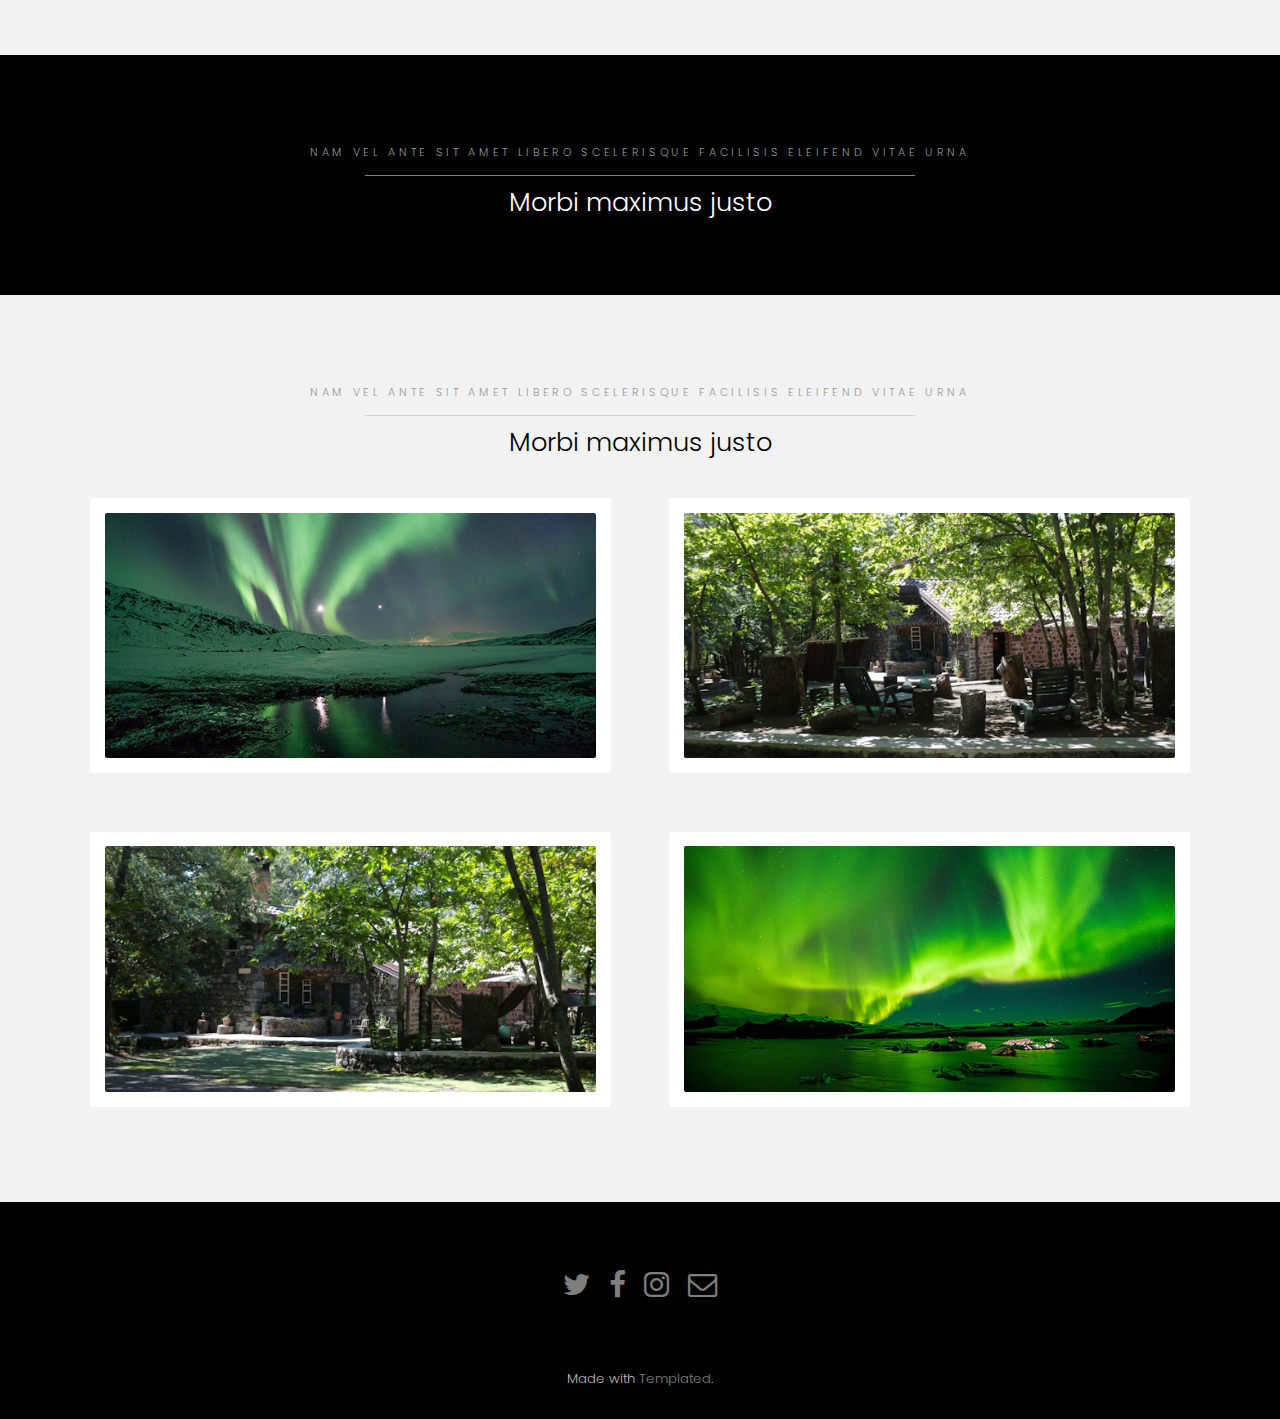
==== commit 696cac9d: "cambiate immagini e testo in home" ====
--- a/index.html
+++ b/index.html
@@ -103,12 +103,12 @@
 						</div>
 						<div class="content">
 							<header class="align-center">
-								<p>maecenas sapien feugiat ex purus</p>
-								<h2>Lorem ipsum dolor</h2>
+								<p>L'Antico Pozzo dell'Etna</p>
+								<h2>La nostra struttura</h2>
 							</header>
-							<p> Cras aliquet urna ut sapien tincidunt, quis malesuada elit facilisis. Vestibulum sit
-								amet tortor velit. Nam elementum nibh a libero pharetra elementum. Maecenas feugiat ex
-								purus, quis volutpat lacus placerat malesuada.</p>
+							<p>L'Antico Pozzo dell'Etna sarà felice di ospitarvi e rendere le vostre vacanze e i vostri weekend un esperienza unica e indimenticabile</p>
+							<p>Il luogo perfetto dove trascorrere un piacevole soggiorno all'insegna del benessere e della tranquillità.</p>
+							<p>Siamo una famiglia piena di entusiasmo e passione che cerca di trasmettere tutto ciò nell'accoglienza di turisti e visitatori, incuriositi dalla nostra amata mamma ETNA che ogni giorno arrivano da tutte le parti del mondo</p>
 							<footer class="align-center"><a href="#" class="button alt">Learn More</a>
 							</footer>
 						</div>
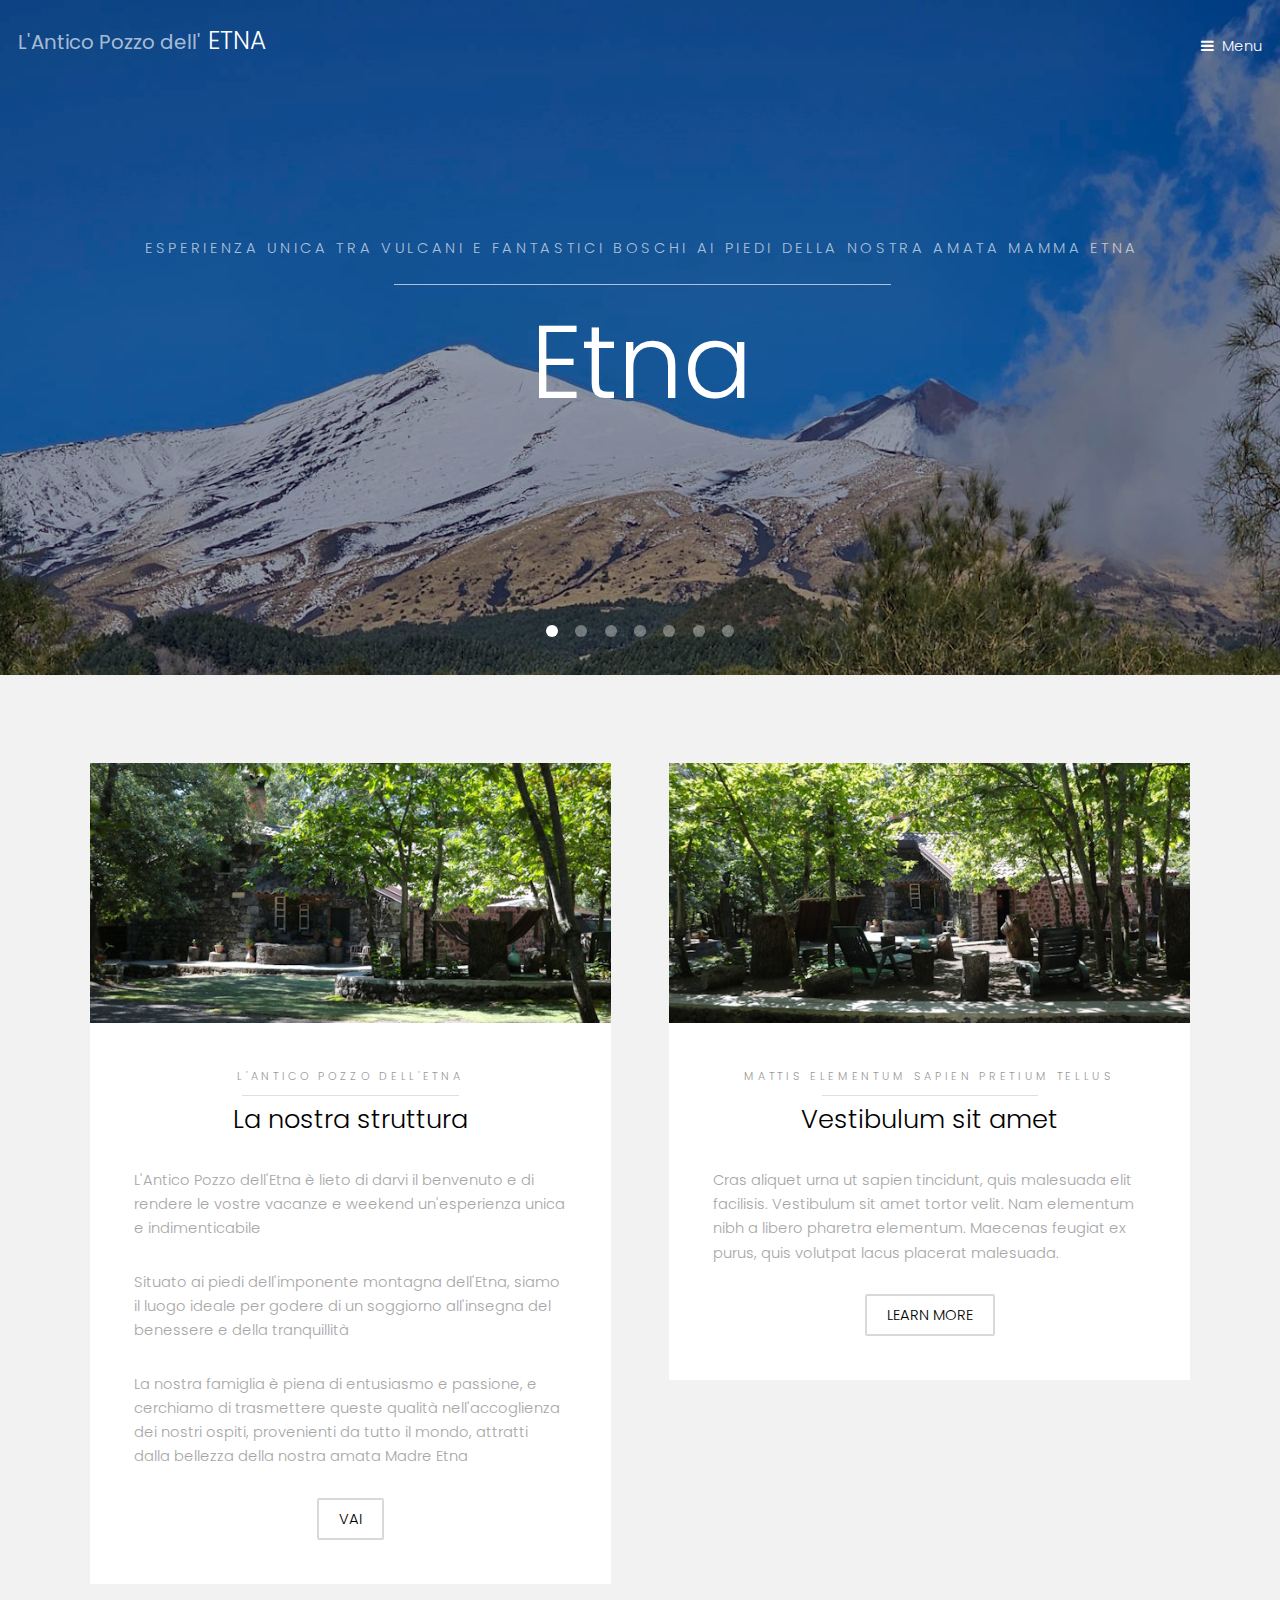
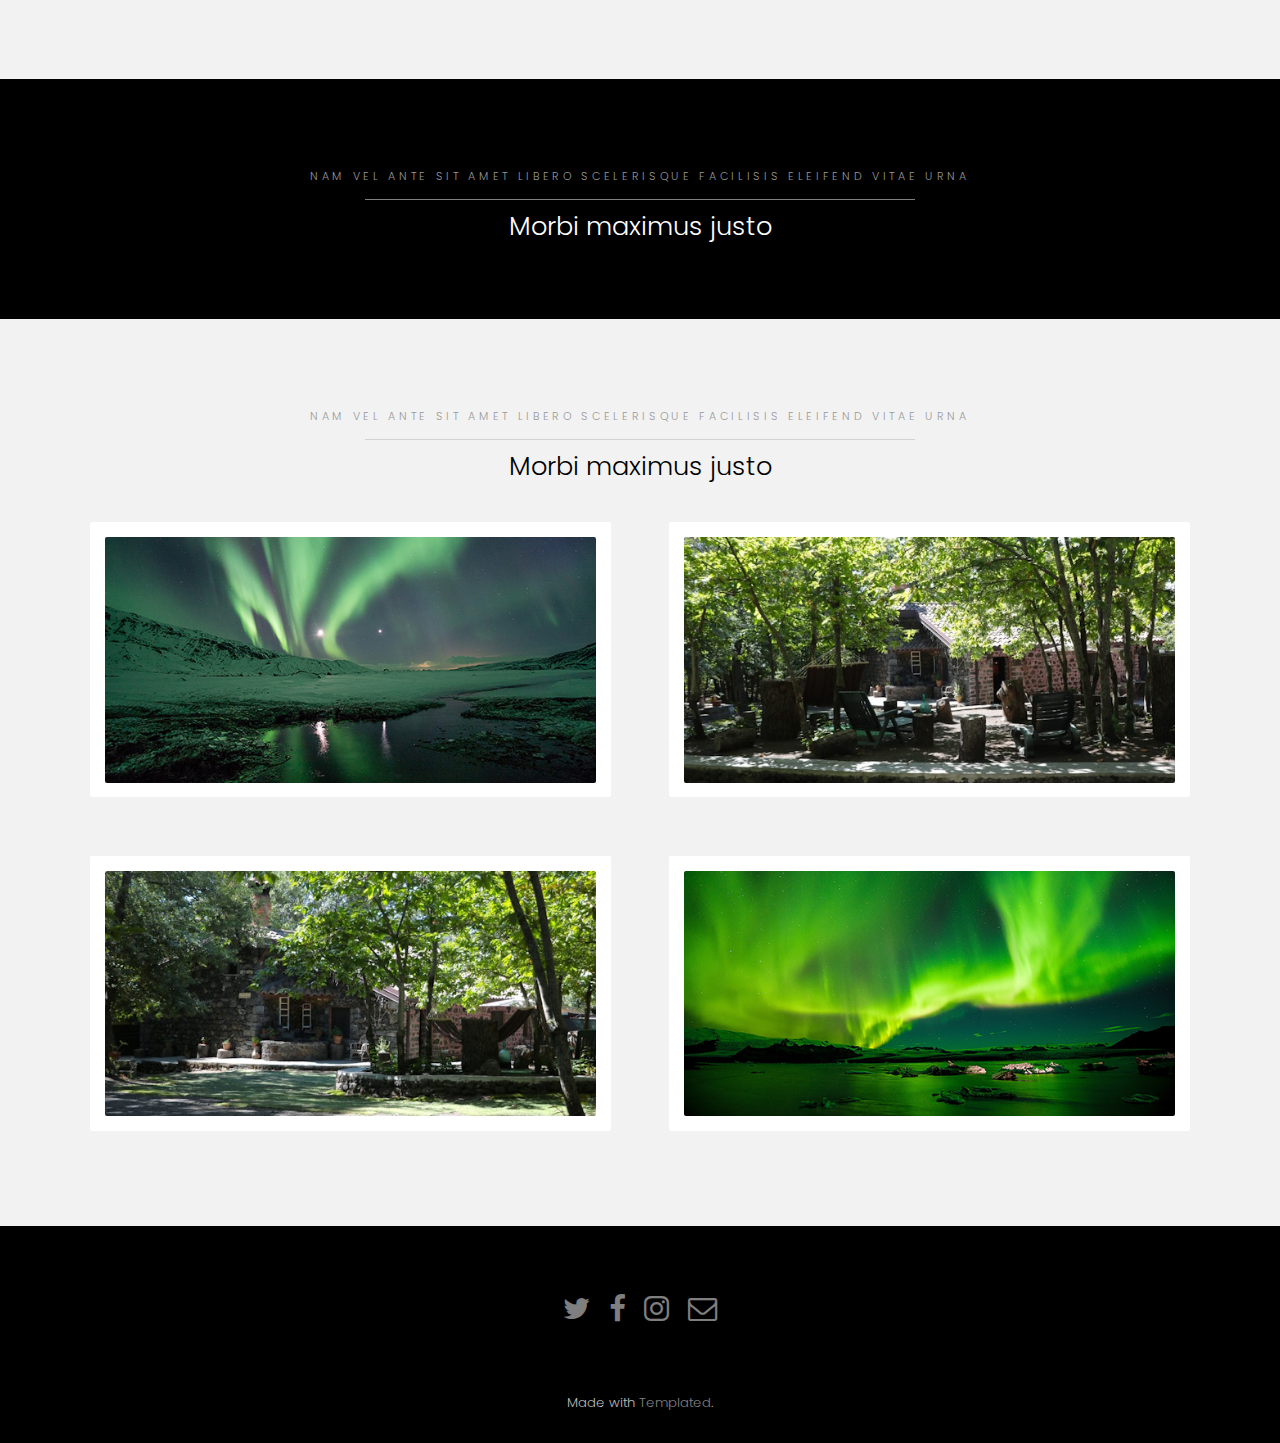
==== commit a4fb94bc: "refactor testo" ====
--- a/index.html
+++ b/index.html
@@ -99,17 +99,17 @@
 				<div>
 					<div class="box">
 						<div class="image fit">
-							<img src="images/pic02.jpg" alt="" width="600" height="300">
+							<img src="images/pic03.jpg" alt="" width="600" height="300">
 						</div>
 						<div class="content">
 							<header class="align-center">
 								<p>L'Antico Pozzo dell'Etna</p>
 								<h2>La nostra struttura</h2>
 							</header>
-							<p>L'Antico Pozzo dell'Etna sarà felice di ospitarvi e rendere le vostre vacanze e i vostri weekend un esperienza unica e indimenticabile</p>
-							<p>Il luogo perfetto dove trascorrere un piacevole soggiorno all'insegna del benessere e della tranquillità.</p>
-							<p>Siamo una famiglia piena di entusiasmo e passione che cerca di trasmettere tutto ciò nell'accoglienza di turisti e visitatori, incuriositi dalla nostra amata mamma ETNA che ogni giorno arrivano da tutte le parti del mondo</p>
-							<footer class="align-center"><a href="#" class="button alt">Learn More</a>
+							<p>L'Antico Pozzo dell'Etna è lieto di darvi il benvenuto e di rendere le vostre vacanze e weekend un'esperienza unica e indimenticabile</p>
+							<p>Situato ai piedi dell'imponente montagna dell'Etna, siamo il luogo ideale per godere di un soggiorno all'insegna del benessere e della tranquillità</p>
+							<p>La nostra famiglia è piena di entusiasmo e passione, e cerchiamo di trasmettere queste qualità nell'accoglienza dei nostri ospiti, provenienti da tutto il mondo, attratti dalla bellezza della nostra amata Madre Etna</p>
+							<footer class="align-center"><a href="#" class="button alt">Vai</a>
 							</footer>
 						</div>
 					</div>
@@ -118,7 +118,7 @@
 				<div>
 					<div class="box">
 						<div class="image fit">
-							<img src="images/pic03.jpg" alt="" width="600" height="300">
+							<img src="images/pic02.jpg" alt="" width="600" height="300">
 						</div>
 						<div class="content">
 							<header class="align-center">
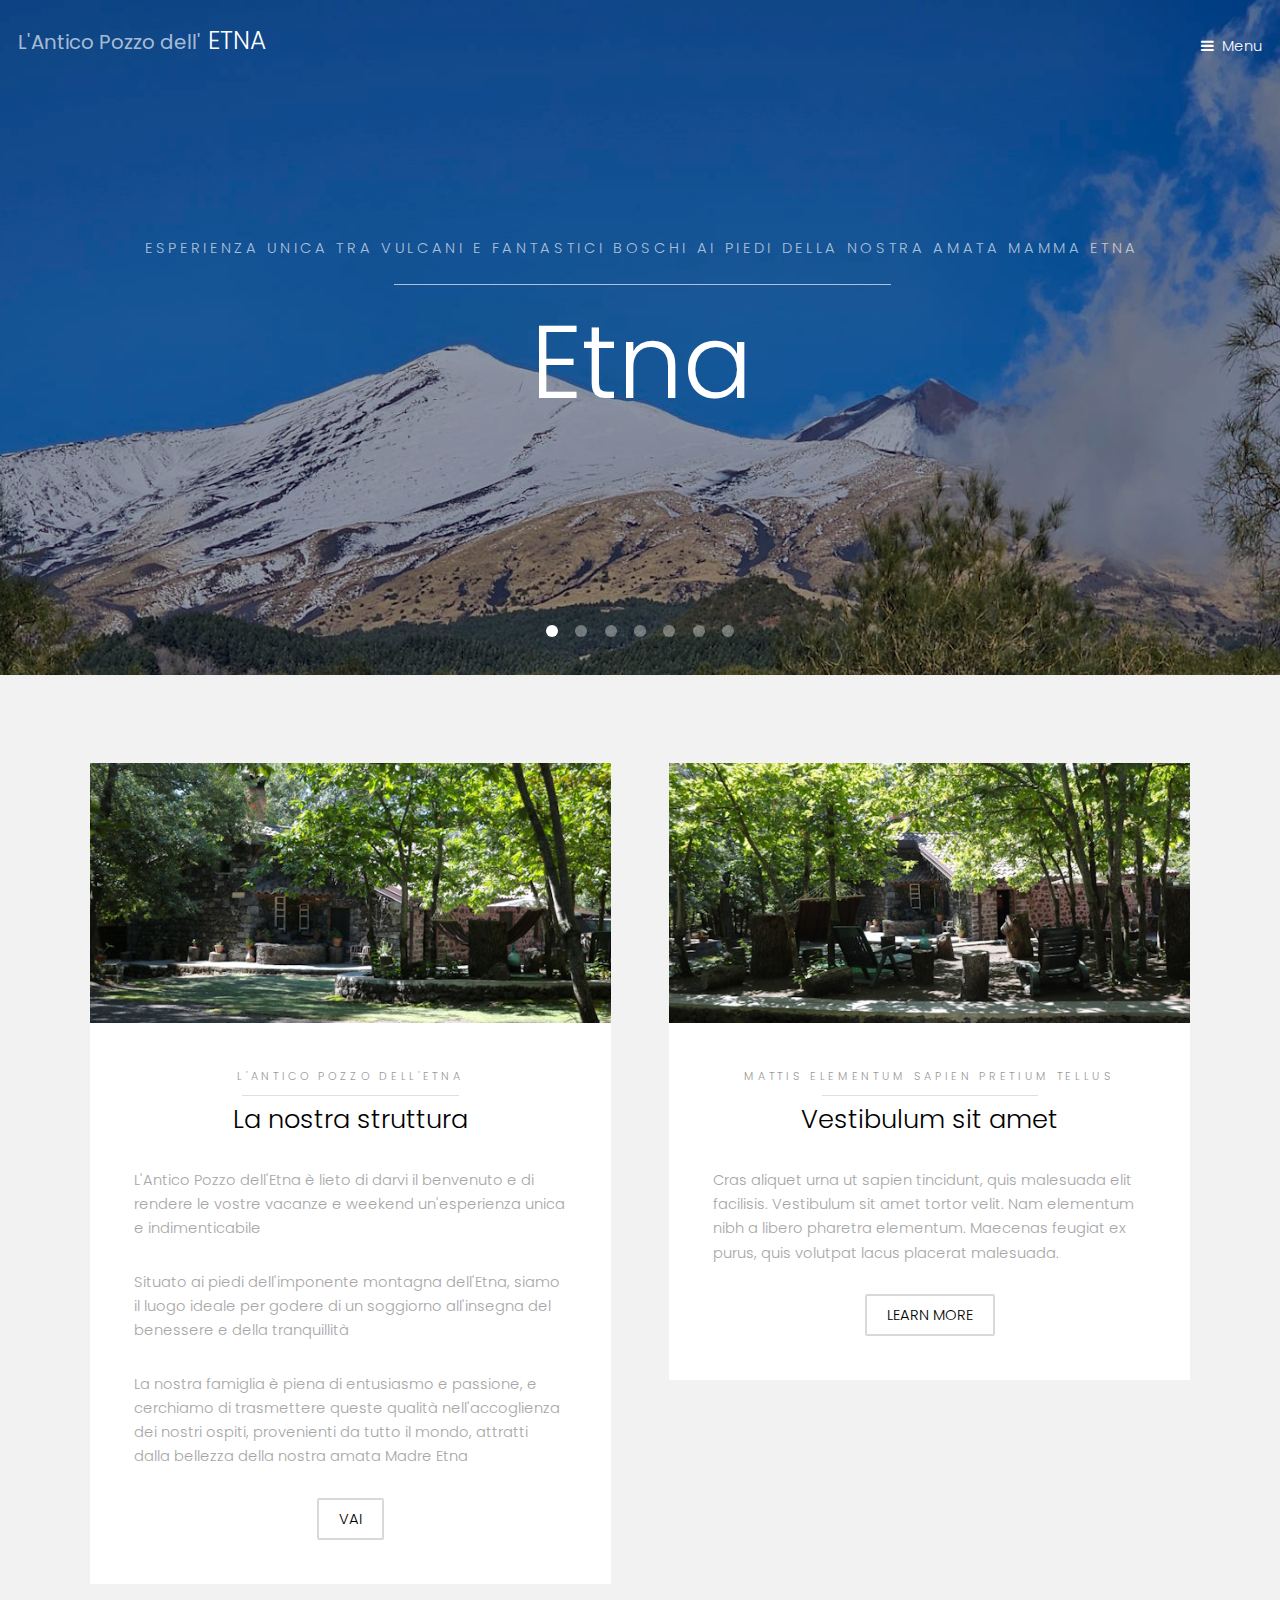
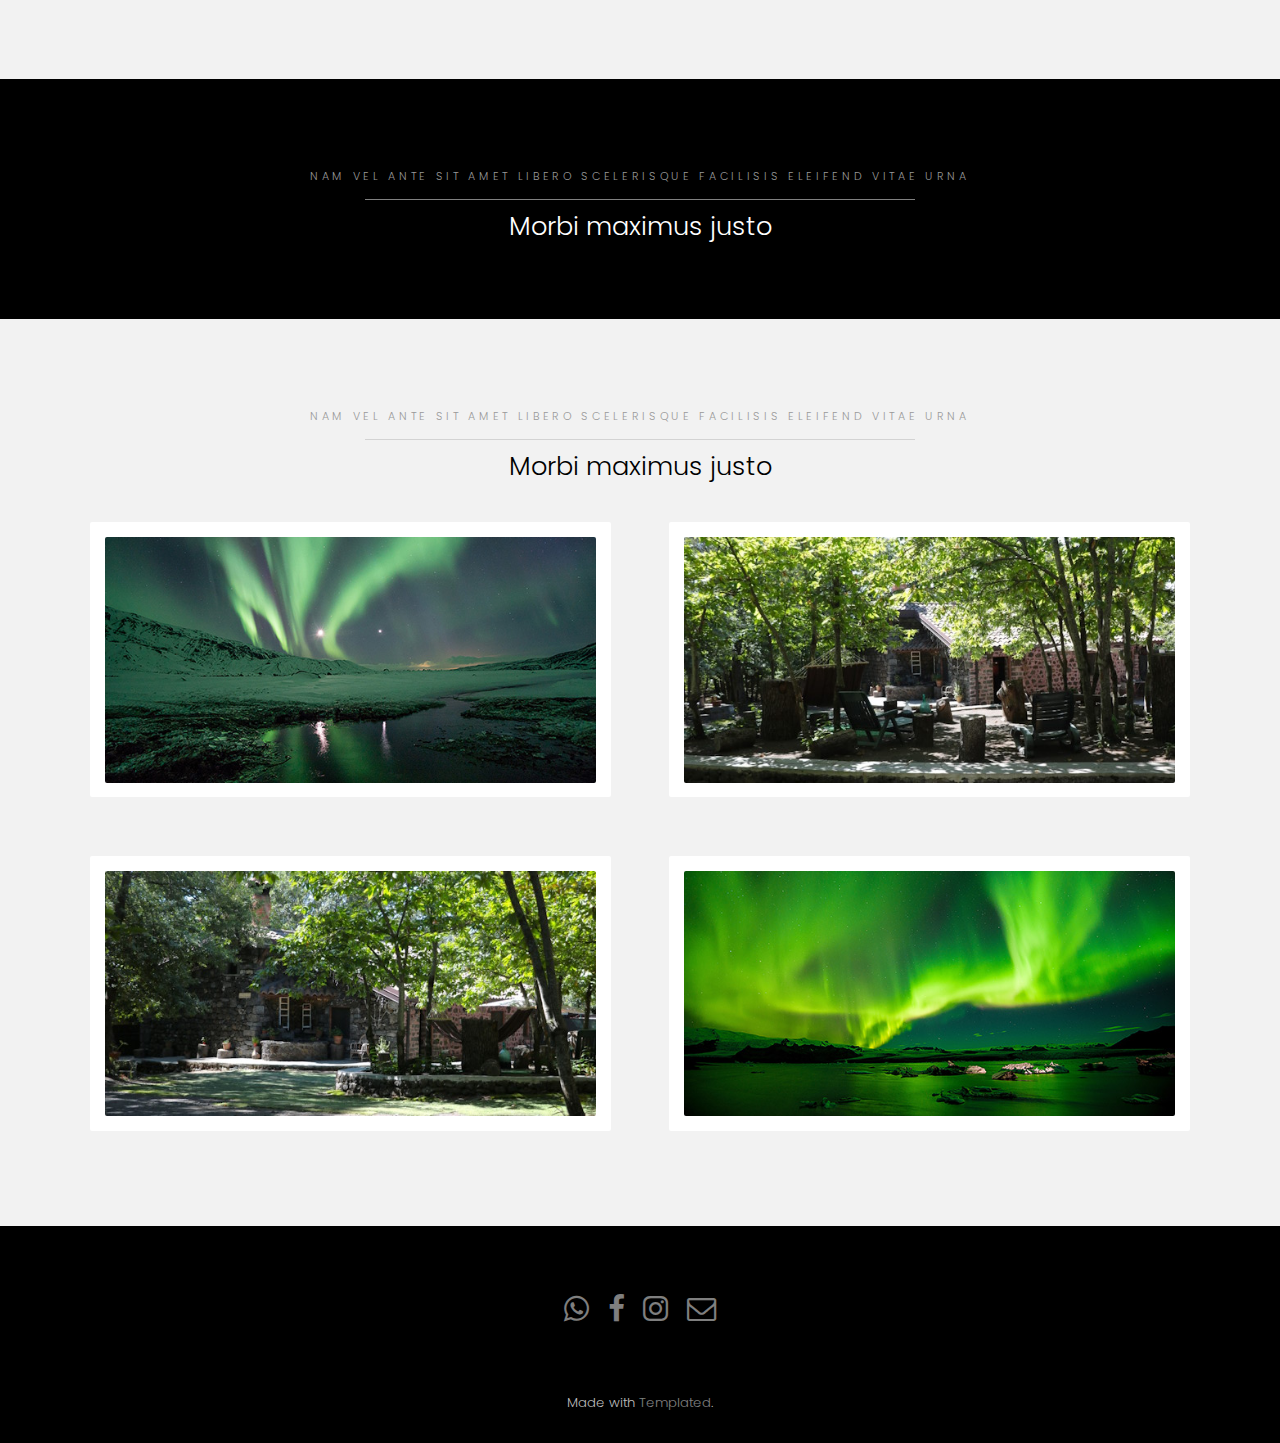
==== commit 857030de: "sostituito twitter con whatsapp" ====
--- a/index.html
+++ b/index.html
@@ -178,7 +178,7 @@
 	<footer id="footer">
 		<div class="container">
 			<ul class="icons">
-				<li><a href="#" class="icon fa-twitter"><span class="label">Twitter</span></a></li>
+				<li><a href="https://wa.me/+393427603096/?text=Ciao%2C%20vorrei%20delle%20informazioni%20sulla%20disponibilit%C3%A0%20della%20struttura" target="_blank" class="icon fa-whatsapp"><span class="label">WhatsApp</span></a></li>
 				<li><a href="#" class="icon fa-facebook"><span class="label">Facebook</span></a></li>
 				<li><a href="#" class="icon fa-instagram"><span class="label">Instagram</span></a></li>
 				<li><a href="#" class="icon fa-envelope-o"><span class="label">Email</span></a></li>
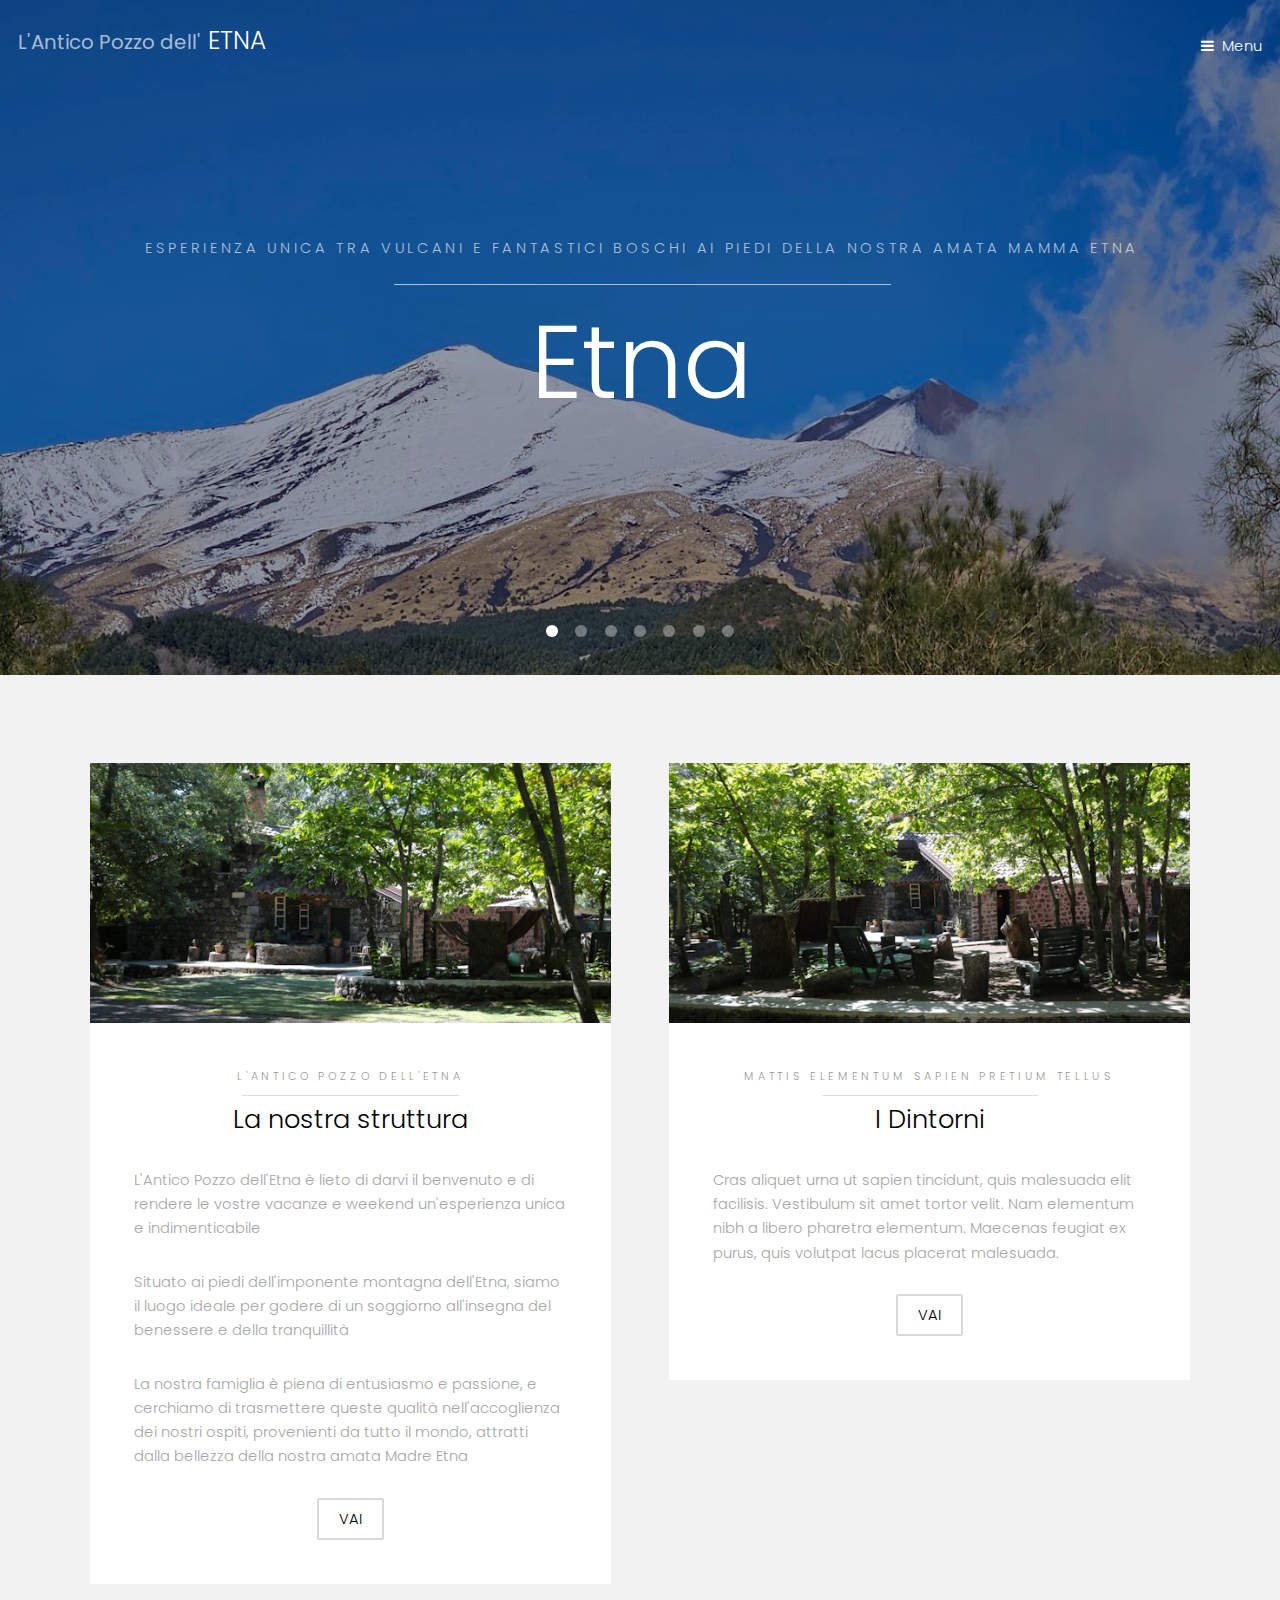
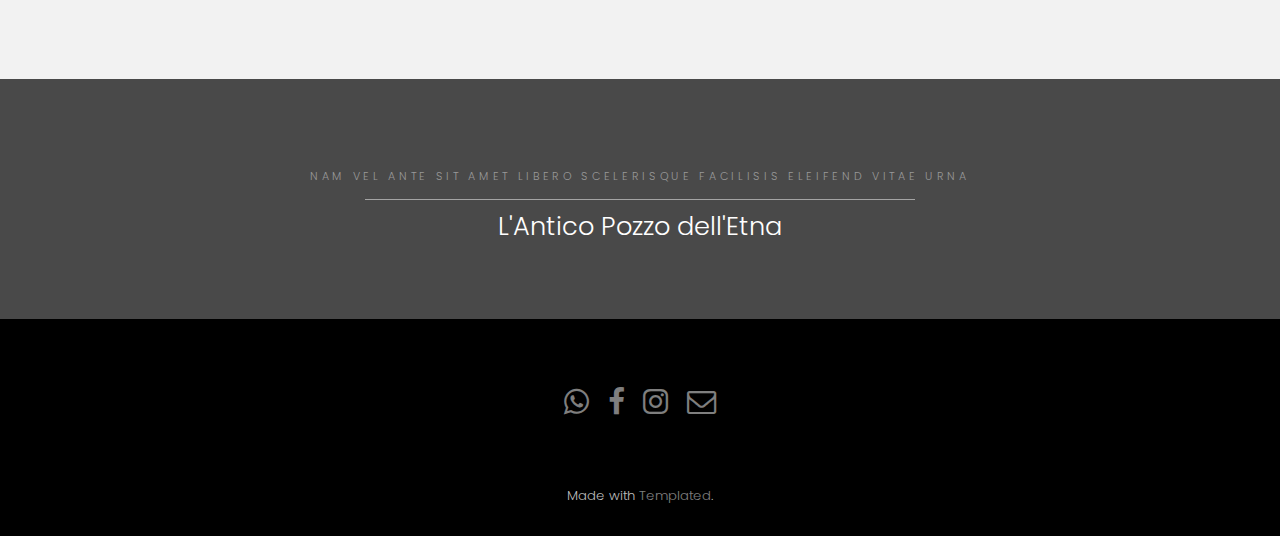
==== commit 14922015: "rimosso scorrimento su risoluzioni più piccole" ====
--- a/index.html
+++ b/index.html
@@ -123,12 +123,12 @@
 						<div class="content">
 							<header class="align-center">
 								<p>mattis elementum sapien pretium tellus</p>
-								<h2>Vestibulum sit amet</h2>
+								<h2>I Dintorni</h2>
 							</header>
 							<p> Cras aliquet urna ut sapien tincidunt, quis malesuada elit facilisis. Vestibulum sit
 								amet tortor velit. Nam elementum nibh a libero pharetra elementum. Maecenas feugiat ex
 								purus, quis volutpat lacus placerat malesuada.</p>
-							<footer class="align-center"><a href="#" class="button alt">Learn More</a>
+							<footer class="align-center"><a href="#" class="button alt">Vai</a>
 							</footer>
 						</div>
 					</div>
@@ -141,11 +141,11 @@
 		<div class="inner">
 			<header class="align-center">
 				<p>Nam vel ante sit amet libero scelerisque facilisis eleifend vitae urna</p>
-				<h2>Morbi maximus justo</h2>
+				<h2>L'Antico Pozzo dell'Etna</h2>
 			</header>
 		</div>
 	</section><!-- Three -->
-	<section id="three" class="wrapper style2">
+	<!-- <section id="three" class="wrapper style2">
 		<div class="inner">
 			<header class="align-center">
 				<p class="special">Nam vel ante sit amet libero scelerisque facilisis eleifend vitae urna</p>
@@ -173,15 +173,15 @@
 					</div>
 				</div>
 			</div>
-		</div>
+		</div> -->
 	</section><!-- Footer -->
 	<footer id="footer">
 		<div class="container">
 			<ul class="icons">
 				<li><a href="https://wa.me/+393427603096/?text=Ciao%2C%20vorrei%20delle%20informazioni%20sulla%20disponibilit%C3%A0%20della%20struttura" target="_blank" class="icon fa-whatsapp"><span class="label">WhatsApp</span></a></li>
-				<li><a href="#" class="icon fa-facebook"><span class="label">Facebook</span></a></li>
-				<li><a href="#" class="icon fa-instagram"><span class="label">Instagram</span></a></li>
-				<li><a href="#" class="icon fa-envelope-o"><span class="label">Email</span></a></li>
+				<li><a href="https://www.facebook.com/people/L-Antico-Pozzo-DellETNA/61552536232672/" target="_blank" class="icon fa-facebook"><span class="label">Facebook</span></a></li>
+				<li><a href="https://www.instagram.com/l_antico_pozzo_dell_etna/" target="_blank" class="icon fa-instagram"><span class="label">Instagram</span></a></li>
+				<li><a href="mailto:info@lanticopozzodelletna.it" class="icon fa-envelope-o"><span class="label">Email</span></a></li>
 			</ul>
 		</div>
 	</footer>
--- a/assets/css/main.css
+++ b/assets/css/main.css
@@ -8,6 +8,10 @@
 	Released for free under the Creative Commons Attribution 3.0 license (templated.co/license)
 */
 
+html, body {
+    max-width: 100%;
+    overflow-x: hidden;
+}
 /* Reset */
 
 	html, body, div, span, applet, object, iframe, h1, h2, h3, h4, h5, h6, p, blockquote, pre, a, abbr, acronym, address, big, cite, code, del, dfn, em, img, ins, kbd, q, s, samp, small, strike, strong, sub, sup, tt, var, b, u, i, center, dl, dt, dd, ol, ul, li, fieldset, form, label, legend, table, caption, tbody, tfoot, thead, tr, th, td, article, aside, canvas, details, embed, figure, figcaption, footer, header, hgroup, menu, nav, output, ruby, section, summary, time, mark, audio, video {
@@ -3102,7 +3106,7 @@
 		.wrapper.style3 {
 			background-color: #000;
 			color: #bfbfbf;
-			background-image: url(../../images/bg.jpg);
+			background-image: url(../../images/slide01.jpg);
 			background-size: cover;
 			background-attachment: fixed;
 			background-position: center;
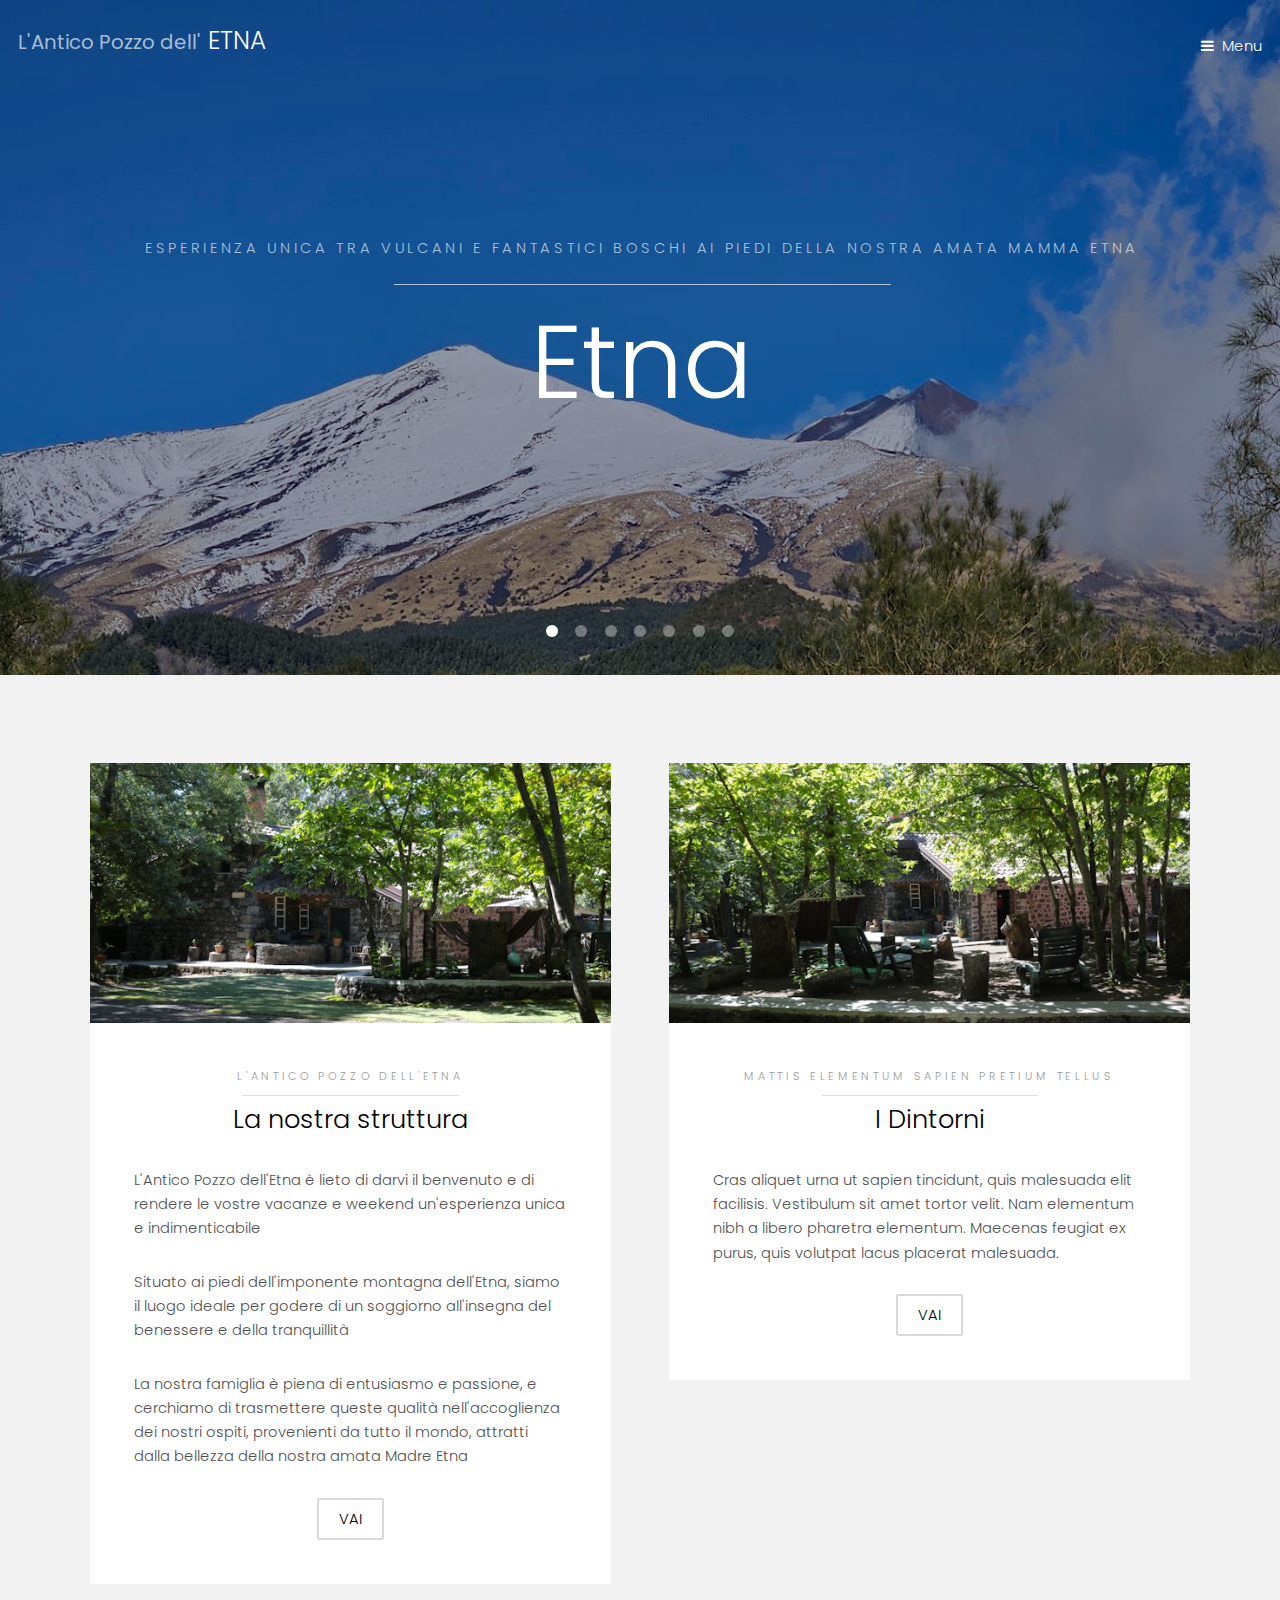
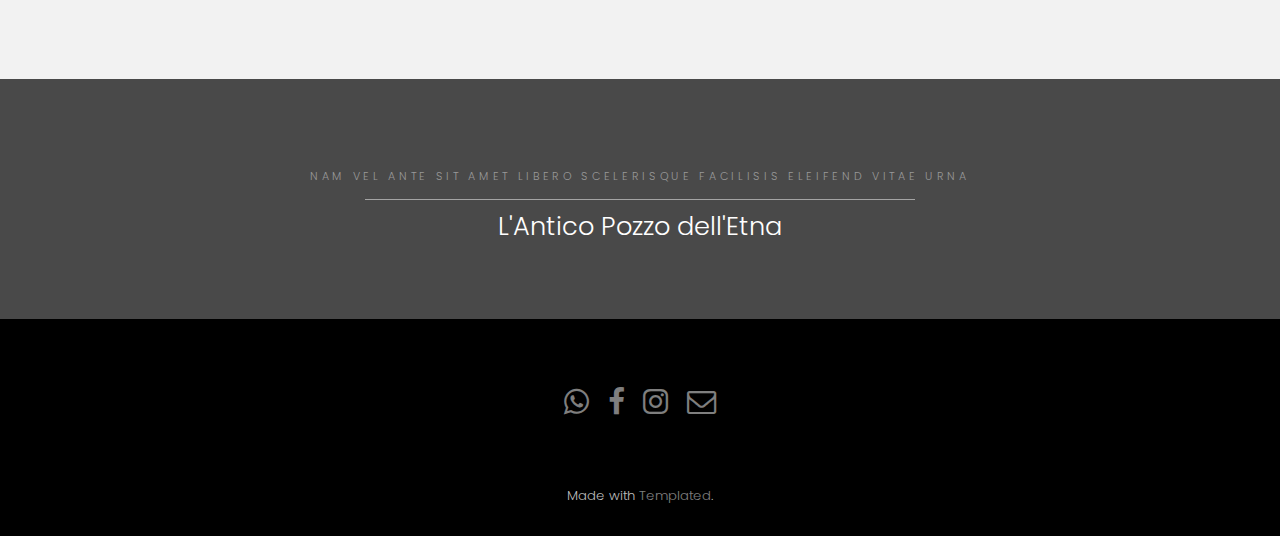
==== commit 543f5662: "aggiunta struttura aggiunta gallery photoswipe" ====
--- a/index.html
+++ b/index.html
@@ -22,17 +22,19 @@
 			<h3><a href="index.html"><span>L'Antico Pozzo dell'</span> ETNA</a></h3>
 		</div>
 		<a href="#menu">Menu</a>
-	</header><!-- Nav -->
+	</header>
+	<!-- Nav -->
 	<nav id="menu">
 		<ul class="links">
 			<li><a href="index.html">Home</a></li>
-			<li><a href="generic.html">La struttura</a></li>
+			<li><a href="struttura.html">La struttura</a></li>
 			<li><a href="generic.html">I dintorni</a></li>
 			<li><a href="generic.html">Disponibilità</a></li>
 			<li><a href="generic.html">Contatti</a></li>
 			<li><a href="elements.html">Elements</a></li>
 		</ul>
-	</nav><!-- Banner -->
+	</nav>
+	<!-- Banner -->
 	<section class="banner full">
 		<article><img src="images/slide01.jpg" alt="" width="1440" height="961">
 			<div class="inner">
--- a/assets/css/main.css
+++ b/assets/css/main.css
@@ -2897,7 +2897,7 @@
 
 		.wrapper.style2 {
 			background-color: #f2f2f2;
-			color: #a6a6a6;
+			color: #505050;
 		}
 
 			.wrapper.style2 input, .wrapper.style2 select, .wrapper.style2 textarea {
